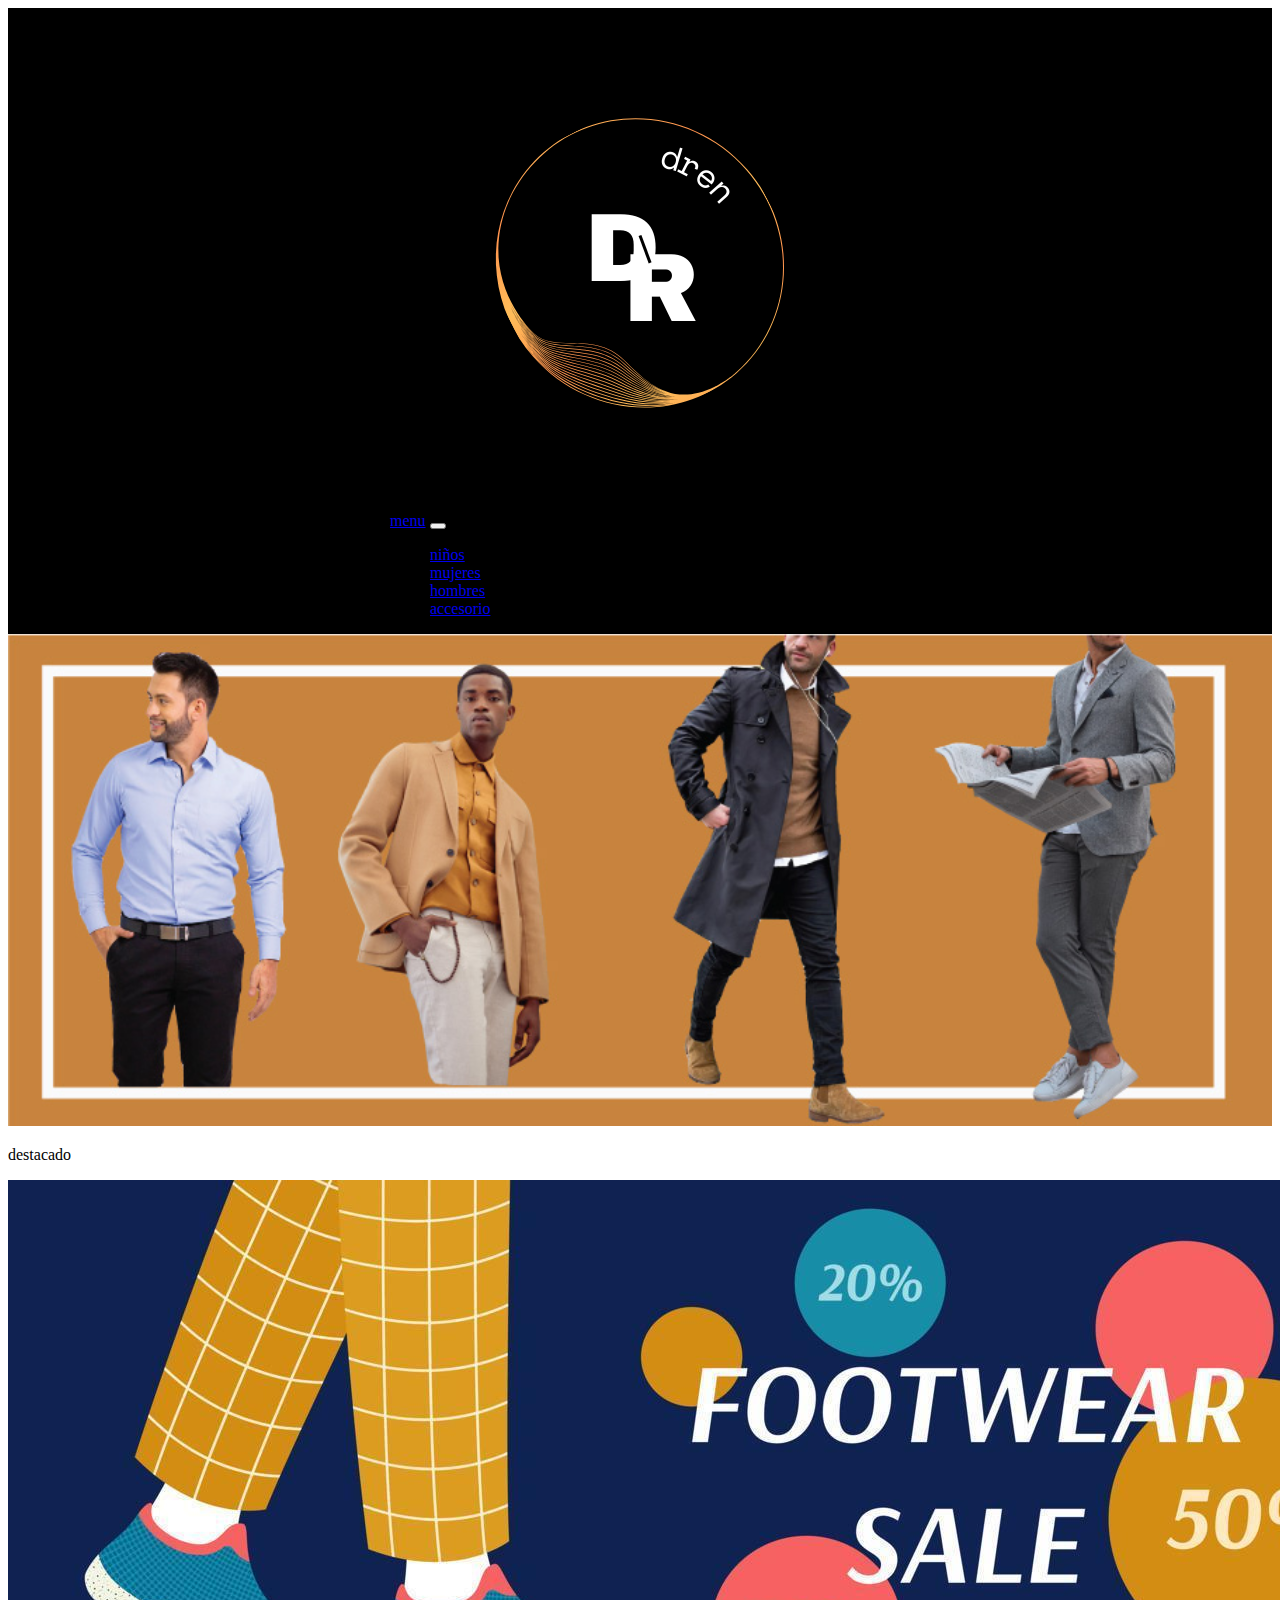
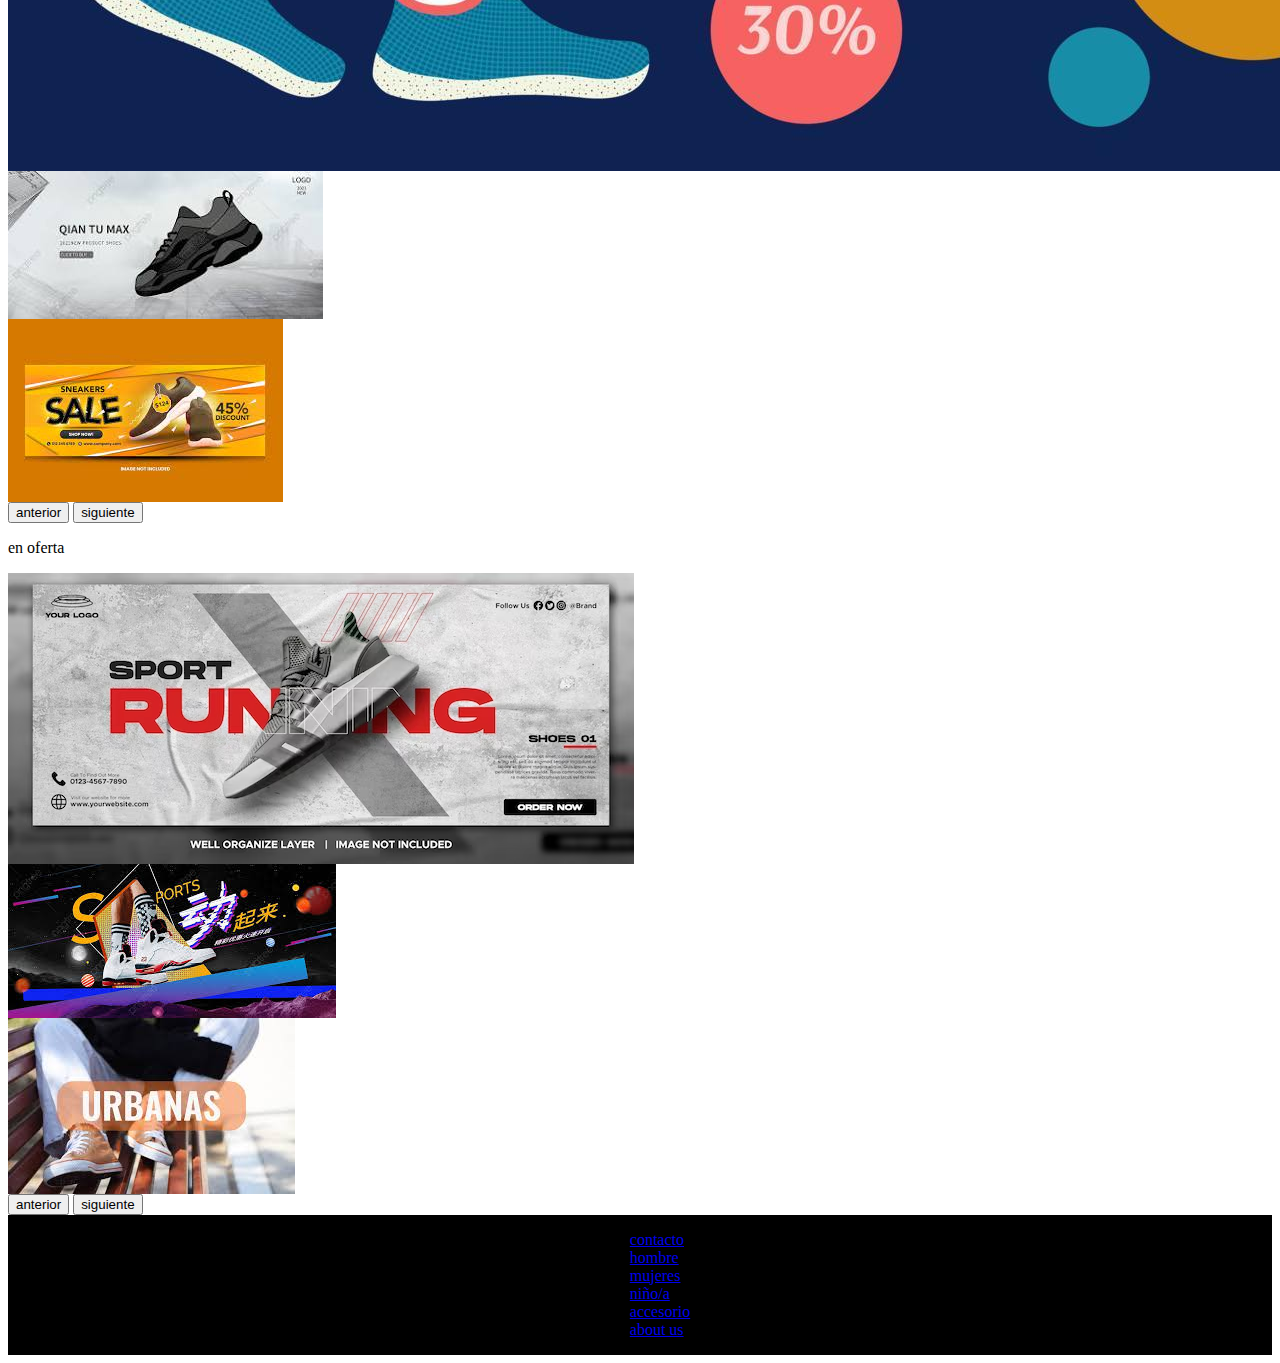
==== index.html @ bc5d7510 "hice cambios generales" ====
<!DOCTYPE html>
<html lang="en">

<head>
  <meta charset="UTF-8">
  <meta name="viewport" content="width=, initial-scale=1.0">
  <title>urbanglide</title>

  <link rel="stylesheet" href="./css/estilos.css">
  <link rel="stylesheet" href="https://unpkg.com/aos@next/dist/aos.css" />
  <link href="https://cdn.jsdelivr.net/npm/bootstrap@5.3.2/dist/css/bootstrap.min.css" rel="stylesheet"
    integrity="sha384-T3c6CoIi6uLrA9TneNEoa7RxnatzjcDSCmG1MXxSR1GAsXEV/Dwwykc2MPK8M2HN" crossorigin="anonymous">
  
<meta name="description" content="las mejores zapatillas calidad-precio! envios a cualquier parte del mundo">
<meta name="keywords" content="zapatillas, calzado, moda, deportivas, sneakers, tendencias, estilo, calzado urbano">


</head>

<body>

<!-- Inicio Header -->
  <header class="black1">
    <div class="header">
      <img src="img/urbanglide.png" alt="logo" class="logito">
      <nav class="navbar navbar-expand-lg navbar-light bg-light">
        <div class="container">
          <a class="navbar-brand" href="./index.html">menu</a>
          <button class="navbar-toggler" type="button" data-bs-toggle="collapse" data-bs-target="#navbarNav" aria-controls="navbarNav" aria-expanded="false" aria-label="Toggle navigation">
            <span class="navbar-toggler-icon"></span>
          </button>
          <div class="collapse navbar-collapse" id="navbarNav">
            <ul class="navbar-nav ml-auto">
              <li class="nav-item">
                <a class="nav-link" href="./pages/nino-a.html">niños</a>
              </li>
              <li class="nav-item">
                <a class="nav-link" href="./pages/mujeres.html">mujeres</a>
              </li>
              <li class="nav-item">
                <a class="nav-link" href="./pages/hombre.html">hombres</a>
              </li>
              <li class="nav-item">
                <a class="nav-link" href="./pages/accesorio.html">accesorio</a>
              </li>
            </ul>
          </div>
        </div>
      </nav>
  </header>
  <!-- Fin Header -->


  <main>
    <section class="row">
      <div data-aos="flip-left"><img src="img/BANNER-MUJERES-AUTENTICAS-SMARTCASUAL.jpg" class="imagenmujeres"></div>

      <p>destacado</p class="destacado">
        <div>
        <div id="carousel1" class="carousel slide" data-bs-ride="carousel">
          <div class="carousel-inner">
            <div class="carousel-item active">
              <img src="./img/bannerseis.jpg" class="d-block " alt="carrusel">
            </div>
            <div class="carousel-item">
              <img src="./img/banneruno.jpeg" class="d-block" alt="carrusel">
            </div>
            <div class="carousel-item">
              <img src="./img/bannerdos.jpeg" class="d-block" alt="carrusel">
            </div>
          </div>
          <button class="carousel-control-prev" type="button" data-bs-target="#carousel1" data-bs-slide="prev">
            <span class="carousel-control-prev-icon" aria-hidden="true"></span>
            <span class="visually-hidden">anterior</span>
          </button>
          <button class="carousel-control-next" type="button" data-bs-target="#carousel1" data-bs-slide="next">
            <span class="carousel-control-next-icon" aria-hidden="true"></span>
            <span class="visually-hidden">siguiente</span>
          </button>
        </div>
      </div>
    <p>en oferta</p class="oferta">
        <div>
          <div id="carousel2" class="carousel slide" data-bs-ride="carousel">
            <div class="carousel-inner">
              <div class="carousel-item active">
                <img src="./img/bannertres.avif" class="d-block" alt="carrusel">
              </div>
              <div class="carousel-item">
                <img src="./img/bannerrcuatro.jpeg" class="d-block" alt="carrusel">
              </div>
              <div class="carousel-item">
                <img src="./img/bannercinco.jpeg" class="d-block" alt="carrusel">
              </div>
            </div>
            <button class="carousel-control-prev" type="button" data-bs-target="#carousel2" data-bs-slide="prev">
              <span class="carousel-control-prev-icon" aria-hidden="true"></span>
              <span class="visually-hidden">anterior</span>
            </button>
            <button class="carousel-control-next" type="button" data-bs-target="#carousel2" data-bs-slide="next">
              <span class="carousel-control-next-icon" aria-hidden="true"></span>
              <span class="visually-hidden">siguiente</span>
            </button>
          </div>
        </div class="carrusel">
        <!-- Inicio footer -->
  <footer>
    <div class="footerseccion" >
      <ul id="edit">
        <li><a href="./pages/contacto.html">contacto</a></li class="lista">
        <li><a href="./pages/hombre.html">hombre</a></li class="lista">
        <li><a href="./pages/mujeres.html">mujeres</a></li class="lista">
        <li><a href="./pages/nino-a.html">niño/a</a></li class="lista">
        <li><a href="./pages/accesorio.html">accesorio</a></li class="lista">
        <li><a href="./pages/sobrenosotros.html">about us</a></li class="lista">
        
      </ul>
    </div>
  </footer>
  
    <!-- fin footer -->
  <script src="https://cdn.jsdelivr.net/npm/bootstrap@5.3.2/dist/js/bootstrap.bundle.min.js"
  integrity="sha384-C6RzsynM9kWDrMNeT87bh95OGNyZPhcTNXj1NW7RuBCsyN/o0jlpcV8Qyq46cDfL"
  crossorigin="anonymous"></script>
  <script src="https://unpkg.com/aos@next/dist/aos.js"></script>
  <script>
    AOS.init();
  </script>
</body>

</html>
---- css/estilos.css ----
@font-face {
  font-family: "ulises";
  src: url("../fonts/vinasans.ttf");
}
.servicio {
  width: 100%;
}

.d-block {
  display: flex;
  align-items: center;
  justify-content: center;
}

.carousel-item {
  width: 100%;
}

.grilla {
  height: 100vh;
  display: grid;
  grid-template-columns: 1fr 1fr 1fr 1fr;
  grid-template-rows: 1fr 1fr;
  grid-template-areas: "donde donde  face  whats" "donde donde   instagram twitter";
}
.grilla .donde {
  background-color: aliceblue;
  grid-area: donde;
  background-image: url(../img/infooo.webp);
  background-repeat: no-repeat;
  background-size: cover;
  background-position: center;
}
.grilla .face {
  background-color: aliceblue;
  grid-area: face;
  background-image: url(../img/225129.png);
  background-repeat: no-repeat;
  background-size: cover;
  background-position: center;
}
.grilla .whats {
  background-color: aliceblue;
  grid-area: whats;
  background-image: url(../img/black-and-white-whatsapp-logo-vector.jpg);
  background-repeat: no-repeat;
  background-size: cover;
  background-position: center;
}
.grilla .instagram {
  background-color: aliceblue;
  grid-area: instagram;
  background-image: url(../img/instagram_logo_icon_206739.png);
  background-repeat: no-repeat;
  background-size: cover;
  background-position: center;
}
.grilla .twitter {
  background-color: aliceblue;
  grid-area: twitter;
  background-image: url(../img/twitter_logo_icon_206654.png);
  background-repeat: no-repeat;
  background-size: cover;
  background-position: center;
}
.grilla .hijo {
  padding: 2rem;
  display: flex;
  justify-content: center;
  align-items: center;
  color: white;
}

/* Inicio estilos Header */
.black1 {
  background-color: black;
  list-style-type: none;
  display: flex;
  align-items: center;
  justify-content: center;
}
.black1 .lista {
  display: flex;
  align-items: center;
  justify-content: center;
  justify-content: space-evenly;
}
.black1 .link1 {
  display: flex;
  font-family: "ulises";
  background-color: black;
  color: white;
  text-decoration: none;
  padding-bottom: 4px;
}

/* Fin estilos Header */
.imagenmujeres {
  width: 100%;
  height: auto;
}
.imagenmujeres .destacado {
  background-color: black;
}

.oferta {
  background-color: black;
}

.row .col {
  border: solid;
  padding: 10px;
  justify-content: space-between;
}
.row .mercancia {
  width: 125px;
  border: 5px;
  padding: 10px;
}
.row .logito {
  width: 100px;
  display: inline-block;
  justify-content: center;
  align-items: center;
}

@media (max-width: 940px) and (min-width: 400px) {
  .black1 {
    width: 100%;
  }
  .footerseccion {
    width: 100%;
  }
}
.footerseccion {
  background-color: black;
  display: flex;
  align-items: center;
  justify-content: center;
}
.footerseccion .footerseccion ul {
  padding-left: 0;
  margin-bottom: 0;
  display: flex;
  flex-direction: column;
  align-items: center;
  justify-content: center;
}
.footerseccion .footerseccion ul li a {
  font-family: "ulises";
  list-style-type: none;
}
.footerseccion #edit {
  align-items: center;
  justify-content: center;
}
.footerseccion .lista {
  list-style-type: none;
}/*# sourceMappingURL=estilos.css.map */
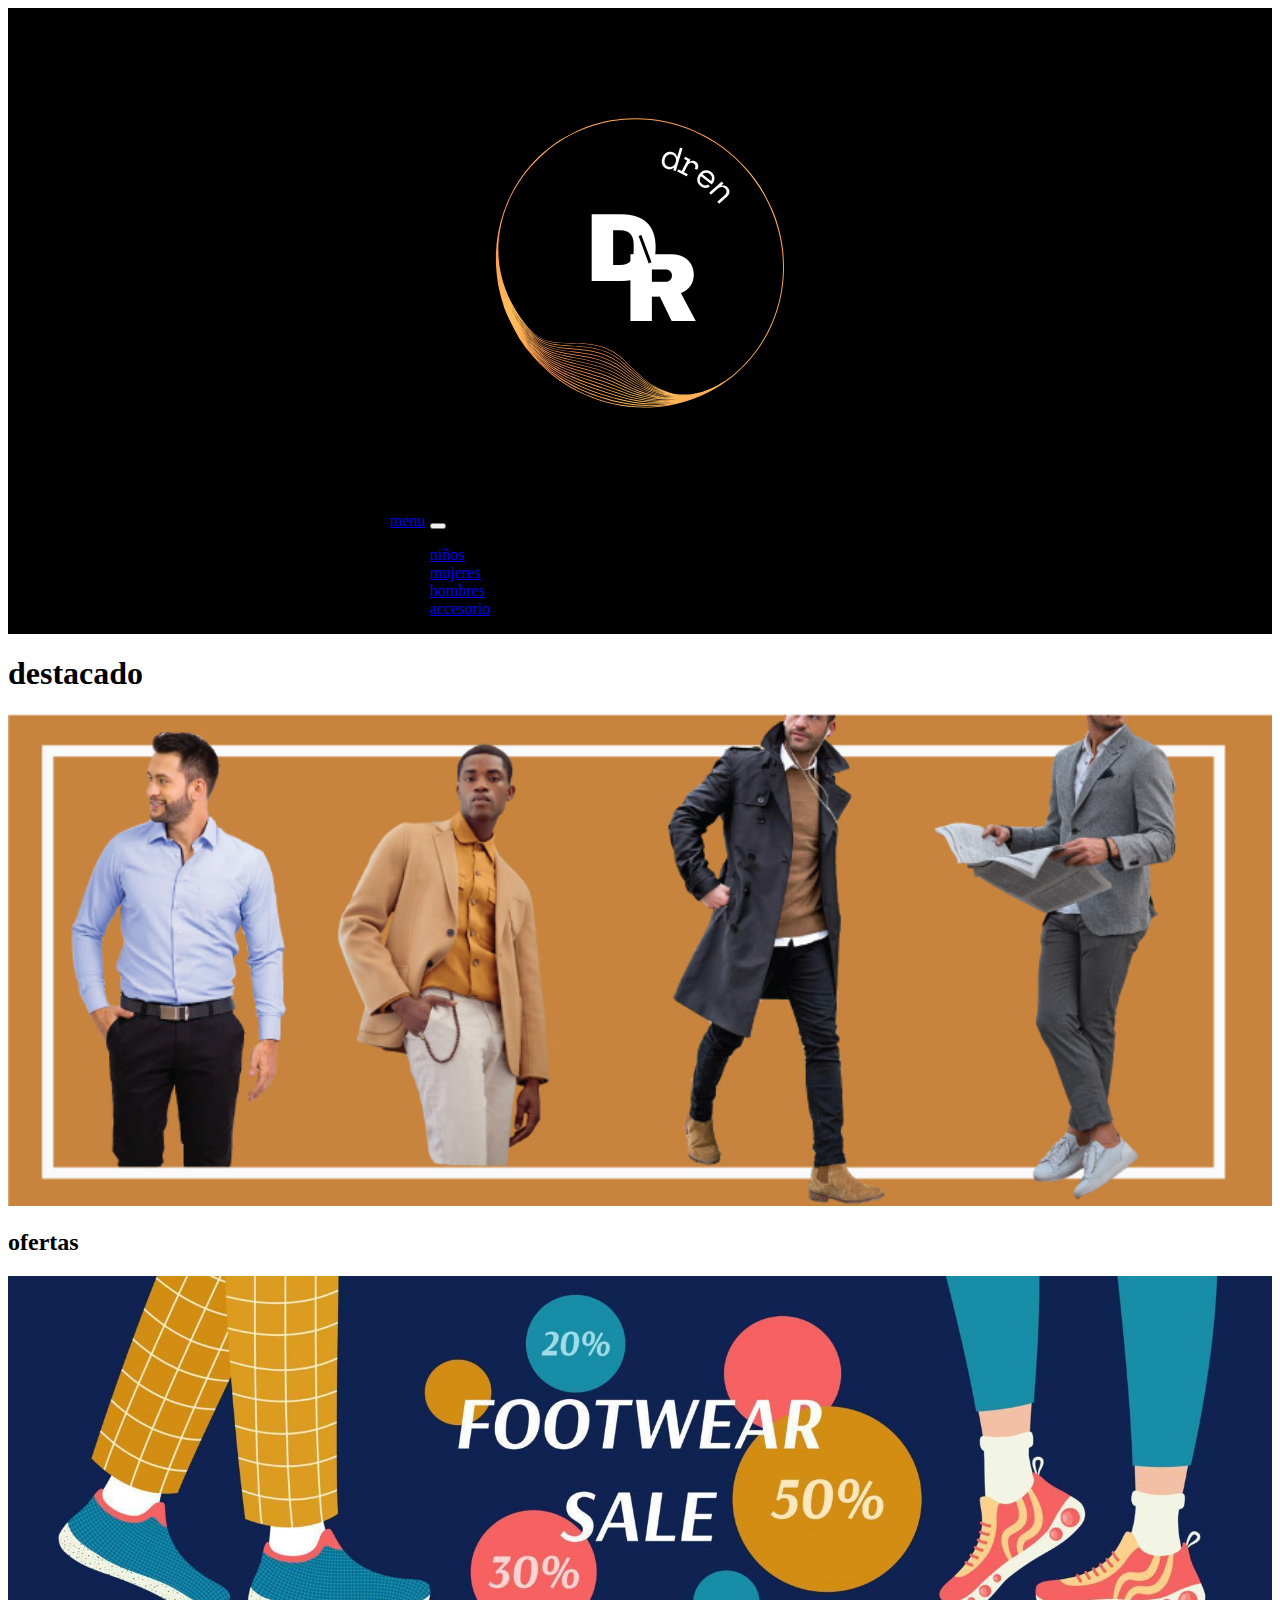
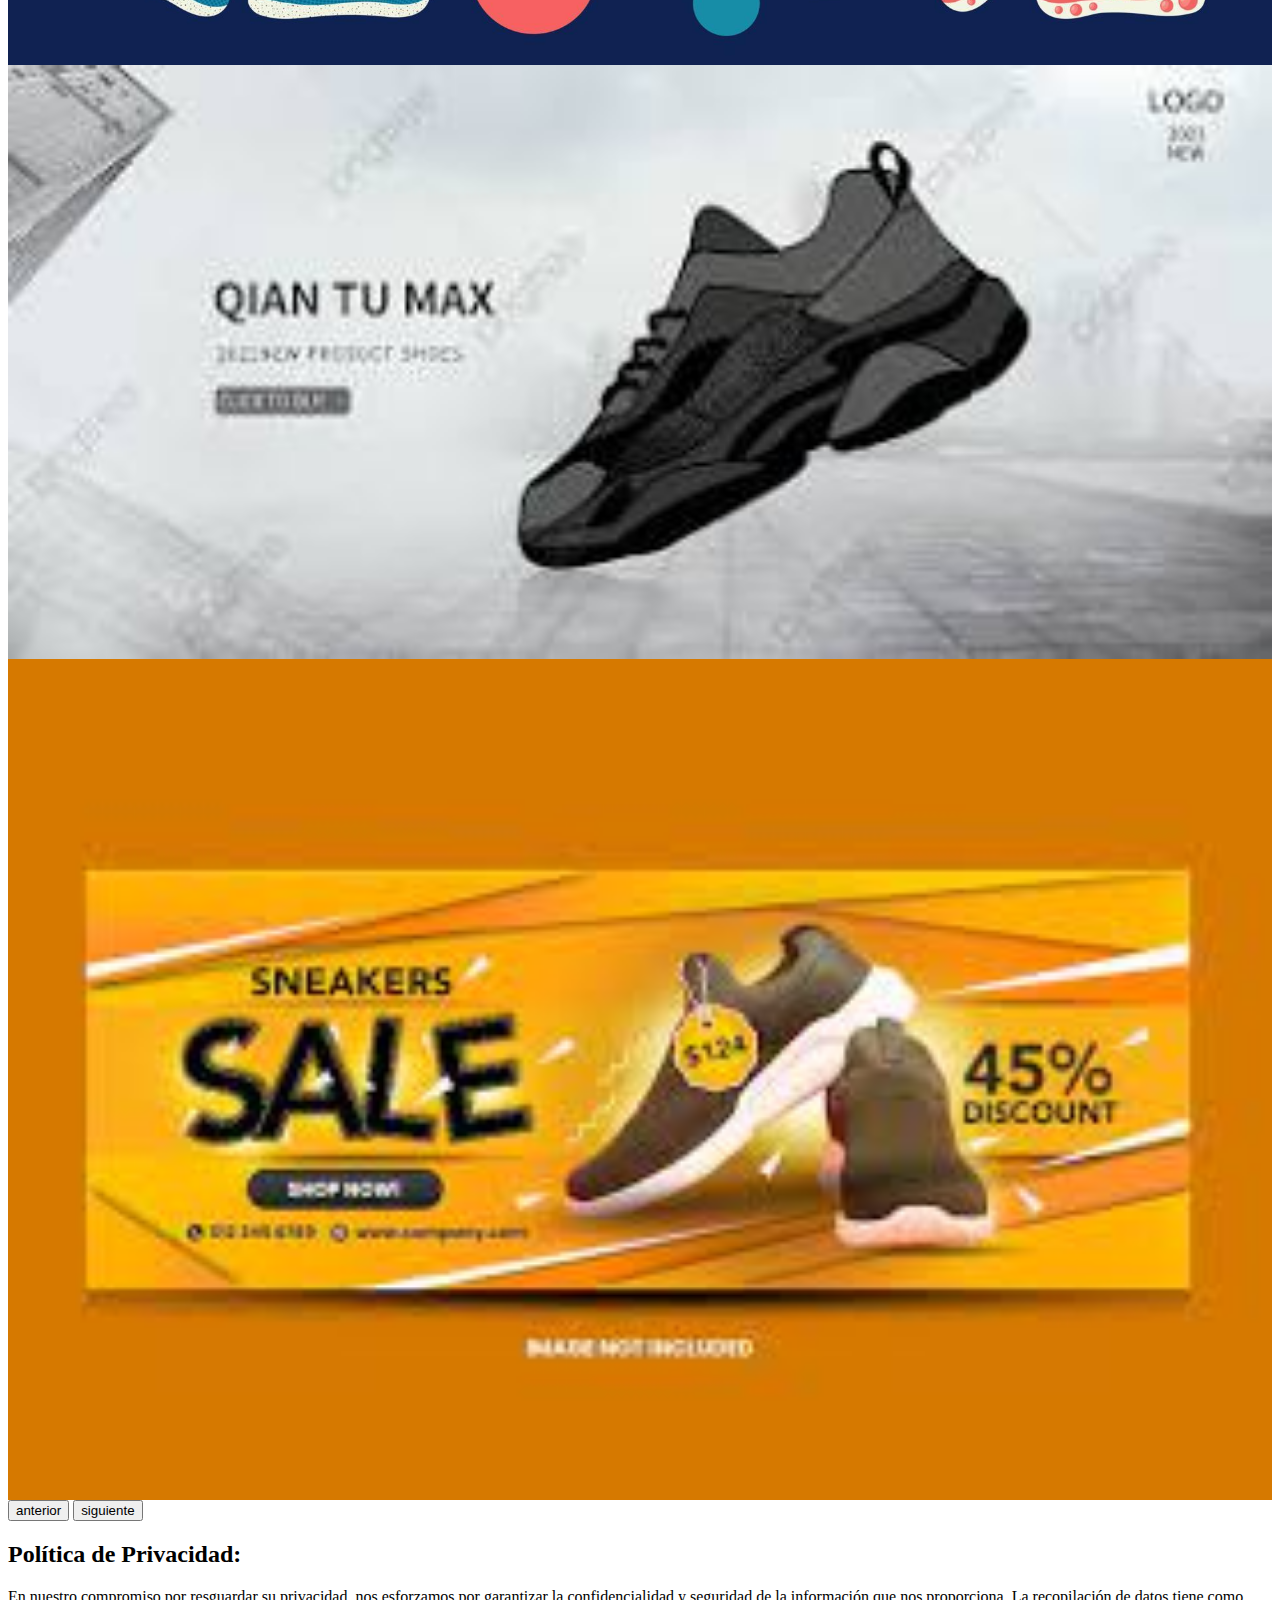
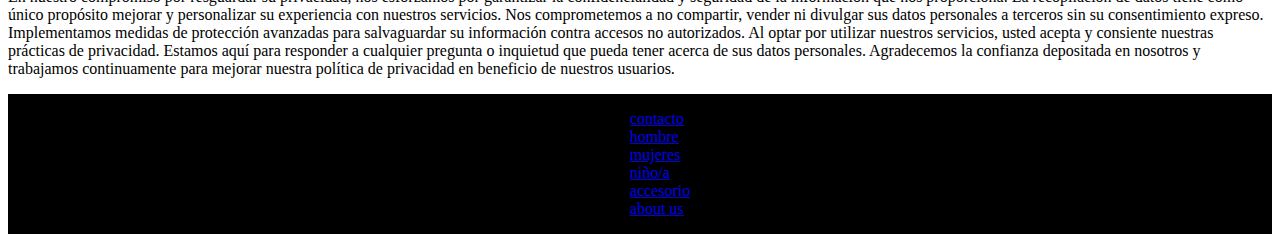
==== commit 573bad16: "arreglo errores" ====
--- a/index.html
+++ b/index.html
@@ -52,21 +52,23 @@
 
 
   <main>
+    <h1>destacado</h1 class="destacado">
     <section class="row">
       <div data-aos="flip-left"><img src="img/BANNER-MUJERES-AUTENTICAS-SMARTCASUAL.jpg" class="imagenmujeres"></div>
 
-      <p>destacado</p class="destacado">
+
         <div>
+          <h2>ofertas</h2>
         <div id="carousel1" class="carousel slide" data-bs-ride="carousel">
           <div class="carousel-inner">
             <div class="carousel-item active">
-              <img src="./img/bannerseis.jpg" class="d-block " alt="carrusel">
+              <img src="./img/bannerseis.jpg" class="d-block " alt="banner">
             </div>
             <div class="carousel-item">
-              <img src="./img/banneruno.jpeg" class="d-block" alt="carrusel">
+              <img src="./img/banneruno.jpeg" class="d-block" alt="banner ofertas">
             </div>
             <div class="carousel-item">
-              <img src="./img/bannerdos.jpeg" class="d-block" alt="carrusel">
+              <img src="./img/bannerdos.jpeg" class="d-block" alt="banner">
             </div>
           </div>
           <button class="carousel-control-prev" type="button" data-bs-target="#carousel1" data-bs-slide="prev">
@@ -77,32 +79,18 @@
             <span class="carousel-control-next-icon" aria-hidden="true"></span>
             <span class="visually-hidden">siguiente</span>
           </button>
+          
+    <h2>Política de Privacidad:</h2>
+
+    <p>En nuestro compromiso por resguardar su privacidad, nos esforzamos por garantizar la confidencialidad y seguridad de
+    la información que nos proporciona. La recopilación de datos tiene como único propósito mejorar y personalizar su
+    experiencia con nuestros servicios. Nos comprometemos a no compartir, vender ni divulgar sus datos personales a
+    terceros sin su consentimiento expreso. Implementamos medidas de protección avanzadas para salvaguardar su
+    información contra accesos no autorizados. Al optar por utilizar nuestros servicios, usted acepta y consiente
+    nuestras prácticas de privacidad. Estamos aquí para responder a cualquier pregunta o inquietud que pueda tener
+    acerca de sus datos personales. Agradecemos la confianza depositada en nosotros y trabajamos continuamente para
+    mejorar nuestra política de privacidad en beneficio de nuestros usuarios.</p>
         </div>
-      </div>
-    <p>en oferta</p class="oferta">
-        <div>
-          <div id="carousel2" class="carousel slide" data-bs-ride="carousel">
-            <div class="carousel-inner">
-              <div class="carousel-item active">
-                <img src="./img/bannertres.avif" class="d-block" alt="carrusel">
-              </div>
-              <div class="carousel-item">
-                <img src="./img/bannerrcuatro.jpeg" class="d-block" alt="carrusel">
-              </div>
-              <div class="carousel-item">
-                <img src="./img/bannercinco.jpeg" class="d-block" alt="carrusel">
-              </div>
-            </div>
-            <button class="carousel-control-prev" type="button" data-bs-target="#carousel2" data-bs-slide="prev">
-              <span class="carousel-control-prev-icon" aria-hidden="true"></span>
-              <span class="visually-hidden">anterior</span>
-            </button>
-            <button class="carousel-control-next" type="button" data-bs-target="#carousel2" data-bs-slide="next">
-              <span class="carousel-control-next-icon" aria-hidden="true"></span>
-              <span class="visually-hidden">siguiente</span>
-            </button>
-          </div>
-        </div class="carrusel">
         <!-- Inicio footer -->
   <footer>
     <div class="footerseccion" >
--- a/css/estilos.css
+++ b/css/estilos.css
@@ -8,11 +8,10 @@
 
 .d-block {
   display: flex;
-  align-items: center;
-  justify-content: center;
+  width: 100%;
 }
 
-.carousel-item {
+.row {
   width: 100%;
 }
 
@@ -149,6 +148,9 @@
 .footerseccion .footerseccion ul li a {
   font-family: "ulises";
   list-style-type: none;
+  position: absolute;
+  bottom: 0;
+  width: 100%;
 }
 .footerseccion #edit {
   align-items: center;
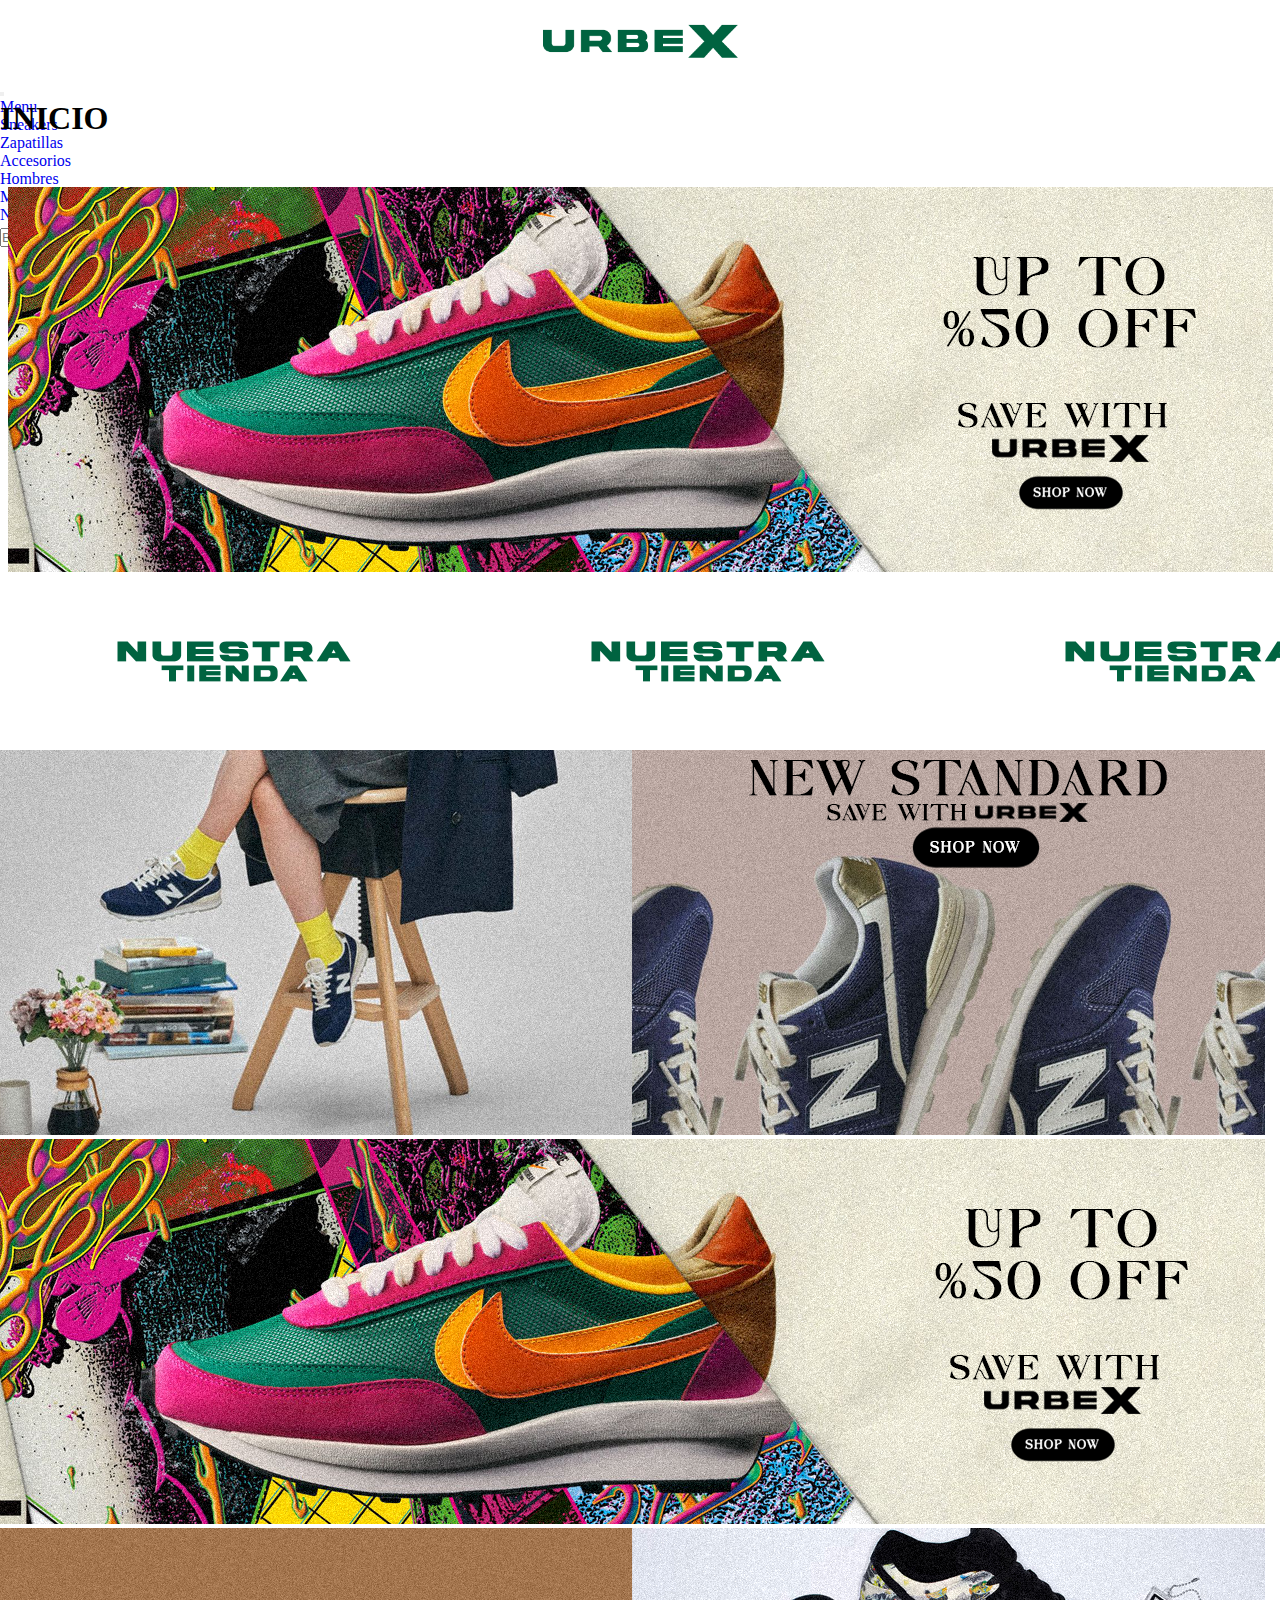
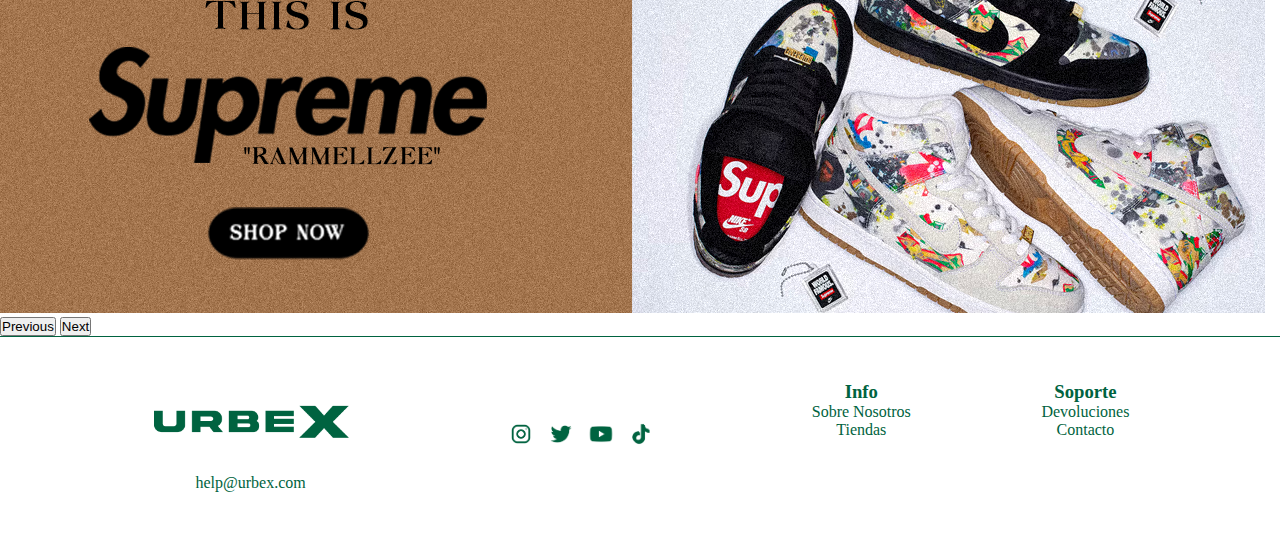
==== commit c1f0abac: "cambiamos mucho el index le pusimos mas contenido y cambiamos el estilo y el nombre" ====
--- a/index.html
+++ b/index.html
@@ -1,119 +1,227 @@
 <!DOCTYPE html>
 <html lang="en">
-
-<head>
-  <meta charset="UTF-8">
-  <meta name="viewport" content="width=, initial-scale=1.0">
-  <title>urbanglide</title>
-
-  <link rel="stylesheet" href="./css/estilos.css">
-  <link rel="stylesheet" href="https://unpkg.com/aos@next/dist/aos.css" />
-  <link href="https://cdn.jsdelivr.net/npm/bootstrap@5.3.2/dist/css/bootstrap.min.css" rel="stylesheet"
-    integrity="sha384-T3c6CoIi6uLrA9TneNEoa7RxnatzjcDSCmG1MXxSR1GAsXEV/Dwwykc2MPK8M2HN" crossorigin="anonymous">
-  
-<meta name="description" content="las mejores zapatillas calidad-precio! envios a cualquier parte del mundo">
-<meta name="keywords" content="zapatillas, calzado, moda, deportivas, sneakers, tendencias, estilo, calzado urbano">
-
-
-</head>
-
-<body>
-
-<!-- Inicio Header -->
-  <header class="black1">
-    <div class="header">
-      <img src="img/urbanglide.png" alt="logo" class="logito">
-      <nav class="navbar navbar-expand-lg navbar-light bg-light">
-        <div class="container">
-          <a class="navbar-brand" href="./index.html">menu</a>
-          <button class="navbar-toggler" type="button" data-bs-toggle="collapse" data-bs-target="#navbarNav" aria-controls="navbarNav" aria-expanded="false" aria-label="Toggle navigation">
+  <head>
+    <meta charset="UTF-8">
+    <meta name="viewport" content="width=, initial-scale=1.0">
+    <link rel="stylesheet" href="./css/estilos.css">
+    <link rel="stylesheet" href="https://unpkg.com/aos@next/dist/aos.css" />
+    <link href="https://cdn.jsdelivr.net/npm/bootstrap@5.3.2/dist/css/bootstrap.min.css" rel="stylesheet"
+      integrity="sha384-T3c6CoIi6uLrA9TneNEoa7RxnatzjcDSCmG1MXxSR1GAsXEV/Dwwykc2MPK8M2HN" crossorigin="anonymous">
+    <meta name="description" content="Las mejores zapatillas calidad-precio! Envios a cualquier parte del mundo">
+    <title>UrbeX: Sneakers, Streetwear</title>
+    <link rel="icon" type="img/x'icon" href="/img/favicon_urbex.png">
+    <meta name="keywords" content="zapatillas, calzado, moda, deportivas, sneakers, tendencias, estilo, calzado urbano">
+  </head>
+  
+  <body>
+  
+    <!-- ----HEADER---- -->
+    <header>
+  
+      <div class="header__logo">
+        <img src="img/urbeX_logo.png" alt="UrbeX Logo">
+      </div>
+  
+      <nav class="navbar navbar-expand-md shadow-sm p-3 mb-5 bg-body-tertiary">
+        <div class="container justify-content-center">
+          <a class="navbar-brand" href="#">
+          </a>
+          <button class="btn-burguer navbar-toggler" type="button" data-bs-toggle="collapse"
+            data-bs-target="#navbarSupportedContent" aria-controls="navbarSupportedContent" aria-expanded="false"
+            aria-label="Toggle navigation">
             <span class="navbar-toggler-icon"></span>
           </button>
-          <div class="collapse navbar-collapse" id="navbarNav">
-            <ul class="navbar-nav ml-auto">
-              <li class="nav-item">
-                <a class="nav-link" href="./pages/nino-a.html">niños</a>
-              </li>
-              <li class="nav-item">
-                <a class="nav-link" href="./pages/mujeres.html">mujeres</a>
-              </li>
-              <li class="nav-item">
-                <a class="nav-link" href="./pages/hombre.html">hombres</a>
-              </li>
-              <li class="nav-item">
-                <a class="nav-link" href="./pages/accesorio.html">accesorio</a>
+          <div class="collapse navbar-collapse" id="navbarSupportedContent">
+            <ul class="navbar-nav me-auto mb-2 mb-lg-0">
+              <li class="nav-item">
+                <a class="nav-link active" aria-current="page" href="./index.html">Menu</a>
+              </li>
+              <li class="nav-item">
+                <a class="nav-link" href="./pages/nino-a.html">Sneakers</a>
+              </li>
+              <li class="nav-item">
+                <a class="nav-link" href="./pages/nino-a.html">Zapatillas</a>
+              </li>
+              <li class="nav-item">
+                <a class="nav-link" href="./pages/accesorio.html">Accesorios</a>
+              </li>
+              <li class="nav-item">
+                <a class="nav-link" href="./pages/hombre.html">Hombres</a>
+              </li>
+              <li class="nav-item">
+                <a class="nav-link" href="./pages/mujeres.html">Mujeres</a>
+              </li>
+              <li class="nav-item">
+                <a class="nav-link" href="./pages/nino-a.html">Niños</a>
               </li>
             </ul>
+            <form class="d-flex" role="search">
+              <input class="form-control me-2" type="search" placeholder="Busqueda" aria-label="Search">
+              <button class="btn btn-outline-success btn-verde" type="submit">Buscar</button>
+              <a href=""><button class="btn btn-outline-success btn-verde" type="button"><svg
+                    xmlns="http://www.w3.org/2000/svg" width="16" height="16" fill="currentColor" class="bi bi-cart2"
+                    viewBox="0 0 16 16">
+                    <path
+                      d="M0 2.5A.5.5 0 0 1 .5 2H2a.5.5 0 0 1 .485.379L2.89 4H14.5a.5.5 0 0 1 .485.621l-1.5 6A.5.5 0 0 1 13 11H4a.5.5 0 0 1-.485-.379L1.61 3H.5a.5.5 0 0 1-.5-.5zM3.14 5l1.25 5h8.22l1.25-5H3.14zM5 13a1 1 0 1 0 0 2 1 1 0 0 0 0-2zm-2 1a2 2 0 1 1 4 0 2 2 0 0 1-4 0zm9-1a1 1 0 1 0 0 2 1 1 0 0 0 0-2zm-2 1a2 2 0 1 1 4 0 2 2 0 0 1-4 0z" />
+                  </svg></button></a>
+            </form>
           </div>
         </div>
       </nav>
-  </header>
-  <!-- Fin Header -->
-
-
-  <main>
-    <h1>destacado</h1 class="destacado">
-    <section class="row">
-      <div data-aos="flip-left"><img src="img/BANNER-MUJERES-AUTENTICAS-SMARTCASUAL.jpg" class="imagenmujeres"></div>
-
-
-        <div>
-          <h2>ofertas</h2>
-        <div id="carousel1" class="carousel slide" data-bs-ride="carousel">
-          <div class="carousel-inner">
+  
+  
+  
+  
+  
+  
+  
+    </header>
+    <!-- Fin Header -->
+  
+  
+    <main>
+  
+      <h1>INICIO</h1>
+  
+  
+      <div class="banner_nb_promocional">
+        <a href="./pages/nino-a.html"><img src="img/banner-second.png" alt="Banner Promocional de New Balance"></a>
+      </div>
+  
+      <!-- animacion carrusel infinito nuestra tienda -->
+      <div id="seccion__stores" class="ourst__logos">
+        <div class="ourst__slide">
+          <img src="./img/our_stores.png" alt="Nuestra Tienda Imagen">
+          <img src="./img/our_stores.png" alt="Nuestra Tienda Imagen">
+          <img src="./img/our_stores.png" alt="Nuestra Tienda Imagen">
+          <img src="./img/our_stores.png" alt="Nuestra Tienda Imagen">
+          <img src="./img/our_stores.png" alt="Nuestra Tienda Imagen">
+          <img src="./img/our_stores.png" alt="Nuestra Tienda Imagen">
+          <img src="./img/our_stores.png" alt="Nuestra Tienda Imagen">
+          <img src="./img/our_stores.png" alt="Nuestra Tienda Imagen">
+        </div>
+        <div class="ourst__slide">
+          <img src="./img/our_stores.png" alt="Nuestra Tienda Imagen">
+          <img src="./img/our_stores.png" alt="Nuestra Tienda Imagen">
+          <img src="./img/our_stores.png" alt="Nuestra Tienda Imagen">
+          <img src="./img/our_stores.png" alt="Nuestra Tienda Imagen">
+          <img src="./img/our_stores.png" alt="Nuestra Tienda Imagen">
+          <img src="./img/our_stores.png" alt="Nuestra Tienda Imagen">
+          <img src="./img/our_stores.png" alt="Nuestra Tienda Imagen">
+          <img src="./img/our_stores.png" alt="Nuestra Tienda Imagen">
+        </div>
+      </div>
+  
+  
+  
+      <!-- CARRUSEL -->
+  
+      <div id="carouselExampleAutoplaying" class="carousel slide" data-bs-ride="carousel">
+        <div class="carousel-inner">
             <div class="carousel-item active">
-              <img src="./img/bannerseis.jpg" class="d-block " alt="banner">
+                <img src="img/banner-first.png" class="d-block w-100"
+                    alt="Banner Promocional sobre New Balance">
             </div>
             <div class="carousel-item">
-              <img src="./img/banneruno.jpeg" class="d-block" alt="banner ofertas">
+                <img src="img/banner-second.png" class="d-block w-100"
+                    alt="Banner Promocional sobre Nike">
             </div>
             <div class="carousel-item">
-              <img src="./img/bannerdos.jpeg" class="d-block" alt="banner">
-            </div>
-          </div>
-          <button class="carousel-control-prev" type="button" data-bs-target="#carousel1" data-bs-slide="prev">
+              <img src="img/banner-third.png" class="d-block w-100"
+                  alt="Banner Promocional sobre Supreme con NikeSB">
+          </div>
+        </div>
+        <button class="carousel-control-prev" type="button" data-bs-target="#carouselExampleAutoplaying"
+            data-bs-slide="prev">
             <span class="carousel-control-prev-icon" aria-hidden="true"></span>
-            <span class="visually-hidden">anterior</span>
-          </button>
-          <button class="carousel-control-next" type="button" data-bs-target="#carousel1" data-bs-slide="next">
+            <span class="visually-hidden">Previous</span>
+        </button>
+        <button class="carousel-control-next" type="button" data-bs-target="#carouselExampleAutoplaying"
+            data-bs-slide="next">
             <span class="carousel-control-next-icon" aria-hidden="true"></span>
-            <span class="visually-hidden">siguiente</span>
-          </button>
-          
-    <h2>Política de Privacidad:</h2>
-
-    <p>En nuestro compromiso por resguardar su privacidad, nos esforzamos por garantizar la confidencialidad y seguridad de
-    la información que nos proporciona. La recopilación de datos tiene como único propósito mejorar y personalizar su
-    experiencia con nuestros servicios. Nos comprometemos a no compartir, vender ni divulgar sus datos personales a
-    terceros sin su consentimiento expreso. Implementamos medidas de protección avanzadas para salvaguardar su
-    información contra accesos no autorizados. Al optar por utilizar nuestros servicios, usted acepta y consiente
-    nuestras prácticas de privacidad. Estamos aquí para responder a cualquier pregunta o inquietud que pueda tener
-    acerca de sus datos personales. Agradecemos la confianza depositada en nosotros y trabajamos continuamente para
-    mejorar nuestra política de privacidad en beneficio de nuestros usuarios.</p>
-        </div>
-        <!-- Inicio footer -->
-  <footer>
-    <div class="footerseccion" >
-      <ul id="edit">
-        <li><a href="./pages/contacto.html">contacto</a></li class="lista">
-        <li><a href="./pages/hombre.html">hombre</a></li class="lista">
-        <li><a href="./pages/mujeres.html">mujeres</a></li class="lista">
-        <li><a href="./pages/nino-a.html">niño/a</a></li class="lista">
-        <li><a href="./pages/accesorio.html">accesorio</a></li class="lista">
-        <li><a href="./pages/sobrenosotros.html">about us</a></li class="lista">
-        
-      </ul>
+            <span class="visually-hidden">Next</span>
+        </button>
     </div>
-  </footer>
-  
-    <!-- fin footer -->
-  <script src="https://cdn.jsdelivr.net/npm/bootstrap@5.3.2/dist/js/bootstrap.bundle.min.js"
-  integrity="sha384-C6RzsynM9kWDrMNeT87bh95OGNyZPhcTNXj1NW7RuBCsyN/o0jlpcV8Qyq46cDfL"
-  crossorigin="anonymous"></script>
-  <script src="https://unpkg.com/aos@next/dist/aos.js"></script>
-  <script>
-    AOS.init();
-  </script>
-</body>
-
-</html>+  
+      <!-- Inicio footer -->
+  
+      <!-- ----FOOTER---- -->
+  
+      <footer>
+  
+        <section>
+          <div class="alterno__footer">
+            <a href="./index.html">
+              <img src="img/urbeX_logo.png" alt="UrbeX Logo">
+            </a>
+          </div>
+  
+          <div class="correo__footer">
+            <a href="https://mail.google.com/mail/u/0/#inbox?compose=new" target="_blank">
+              <p>help@urbex.com</p>
+            </a>
+          </div>
+        </section>
+  
+        <div class="social__logos">
+  
+          <a href="https://www.instagram.com" target="_blank"><img src="./img/instagram_green.png" width="40px"
+              height="40px" alt="Instagram App"></a>
+          <a href="https://twitter.com" target="_blank"><img src="./img/twitter_green.png" width="40px" height="40px"
+              alt="Twitter App"></a>
+          <a href="https://www.youtube.com" target="_blank"><img src="./img/youtube_green.png" width="40px"
+              height="40px" alt="Youtube App"></a>
+          <a href="https://www.tiktok.com" target="_blank"><img src="./img/tiktok_green.png" width="40px"
+              height="40px" alt="Tiktok App"></a>
+        </div>
+  
+        <section class="about__us">
+          <div>
+            <h3>Info</h3>
+          </div>
+  
+          <div>
+            <ul>
+              <a href="./pages/aboutus.html">
+                <li>Sobre Nosotros</li>
+              </a>
+              <a href="#seccion__stores">
+                <li>Tiendas</li>
+              </a>
+            </ul>
+          </div>
+        </section>
+  
+  
+  
+        <section class="support__section">
+  
+          <div>
+            <h3>Soporte</h3>
+          </div>
+  
+          <div>
+            <ul>
+              <a href="./pages/devoluciones.html">
+                <li>Devoluciones</li>
+              </a>
+              <a href="./pages/contacto.html">
+                <li>Contacto</li>
+              </a>
+            </ul>
+          </div>
+  
+        </section>
+  
+      </footer>
+  
+      <script src="https://cdn.jsdelivr.net/npm/bootstrap@5.3.2/dist/js/bootstrap.bundle.min.js"
+        integrity="sha384-C6RzsynM9kWDrMNeT87bh95OGNyZPhcTNXj1NW7RuBCsyN/o0jlpcV8Qyq46cDfL"
+        crossorigin="anonymous"></script>
+      <script src="https://unpkg.com/aos@next/dist/aos.js"></script>
+      <script>
+        AOS.init();
+      </script>
+  </body>
+  
+  </html>--- a/css/estilos.css
+++ b/css/estilos.css
@@ -2,17 +2,20 @@
   font-family: "ulises";
   src: url("../fonts/vinasans.ttf");
 }
-.servicio {
-  width: 100%;
-}
-
-.d-block {
-  display: flex;
-  width: 100%;
-}
-
-.row {
-  width: 100%;
+/* -----RESETEO----- */
+* {
+  margin: 0;
+  padding: 0;
+  box-sizing: border-box;
+}
+
+a {
+  text-decoration: none;
+}
+
+ul,
+ol {
+  list-style: none;
 }
 
 .grilla {
@@ -70,6 +73,62 @@
   color: white;
 }
 
+.row {
+  display: grid;
+  grid-template-columns: 1fr 1fr;
+  grid-template-rows: 1fr 1fr 1fr 1fr;
+  grid-template-areas: "# calzado calzado #" "# calzado calzado #";
+}
+.row .col {
+  grid-area: calzado;
+  display: flex;
+  justify-content: center;
+  align-items: center;
+  background-color: green;
+}
+
+/* Inicio estilos Header */
+@media (min-width: 320px) {
+  header {
+    background-color: white;
+    height: 100px;
+  }
+  header .header__logo {
+    display: flex;
+    justify-content: center;
+  }
+  .header__logo img {
+    width: 200px;
+    height: auto;
+    margin-top: 20px;
+    margin-bottom: 20px;
+  }
+}
+@media (min-width: 1200px) {
+  header {
+    background-color: white;
+  }
+  header img {
+    width: 200px;
+  }
+}
+.btn-verde {
+  color: #006340;
+  border-color: #006340;
+  margin-left: 10px;
+  margin-right: 10px;
+}
+.btn-verde:hover {
+  background-color: #006340;
+  color: white;
+  border-color: #006340;
+}
+
+.btn-burguer {
+  color: rgba(255, 255, 255, 0);
+  border-color: rgba(255, 255, 255, 0);
+}
+
 /* Inicio estilos Header */
 .black1 {
   background-color: black;
@@ -94,6 +153,41 @@
 }
 
 /* Fin estilos Header */
+.banner_nb_promocional {
+  display: flex;
+  justify-content: center;
+  margin: 50px;
+}
+
+/* ---------- SECCION Nuestra Tienda Animacion --------*/
+@keyframes slide {
+  from {
+    transform: translateX(0);
+  }
+  to {
+    transform: translateX(-100%);
+  }
+}
+.ourst__logos {
+  display: flex;
+  overflow: hidden;
+  padding: 10px 0;
+  margin-top: 50px;
+  margin-bottom: 50px;
+  background-color: white;
+  white-space: nowrap;
+}
+
+.ourst__slide {
+  display: inline-block;
+  animation: 25s slide infinite linear;
+}
+
+.ourst__slide img {
+  height: 50px;
+  margin: 0 10px;
+}
+
 .imagenmujeres {
   width: 100%;
   height: auto;
@@ -106,17 +200,10 @@
   background-color: black;
 }
 
-.row .col {
-  border: solid;
-  padding: 10px;
-  justify-content: space-between;
-}
 .row .mercancia {
-  width: 125px;
-  border: 5px;
-  padding: 10px;
-}
-.row .logito {
+  border: 1px;
+}
+.row .header_logo {
   width: 100px;
   display: inline-block;
   justify-content: center;
@@ -131,31 +218,93 @@
     width: 100%;
   }
 }
-.footerseccion {
-  background-color: black;
-  display: flex;
-  align-items: center;
-  justify-content: center;
-}
-.footerseccion .footerseccion ul {
-  padding-left: 0;
-  margin-bottom: 0;
-  display: flex;
-  flex-direction: column;
-  align-items: center;
-  justify-content: center;
-}
-.footerseccion .footerseccion ul li a {
-  font-family: "ulises";
-  list-style-type: none;
-  position: absolute;
-  bottom: 0;
-  width: 100%;
-}
-.footerseccion #edit {
-  align-items: center;
-  justify-content: center;
-}
-.footerseccion .lista {
-  list-style-type: none;
+/* -----------FOOTER---------- */
+@media (min-width: 320px) {
+  footer {
+    background-color: white;
+    width: 100%;
+    height: 100%;
+    color: #006340;
+    padding: 20px;
+    border-top: solid 1px #006340;
+  }
+  footer li {
+    color: #006340;
+  }
+  footer .alterno__footer {
+    display: flex;
+    justify-content: center;
+  }
+  .alterno__footer img {
+    width: 200px;
+    height: auto;
+    margin-top: 20px;
+    margin-bottom: 20px;
+  }
+  footer .correo__footer {
+    display: flex;
+    justify-content: center;
+  }
+  .correo__footer p {
+    text-decoration: none;
+    color: #006340;
+    margin-top: 10px;
+  }
+  footer .social__logos {
+    display: flex;
+    justify-content: center;
+    padding: 10px;
+    margin: 10px;
+  }
+  footer .about__us h3 {
+    display: flex;
+    justify-content: center;
+  }
+  .about__us ul {
+    display: flex;
+    flex-direction: column;
+    align-items: center;
+    padding: 0;
+    color: #006340;
+  }
+  footer .support__section h3 {
+    display: flex;
+    justify-content: center;
+  }
+  .support__section ul {
+    display: flex;
+    flex-direction: column;
+    align-items: center;
+    padding: 0;
+  }
+}
+@media (min-width: 1200px) {
+  footer {
+    background-color: white;
+    width: 100%;
+    height: 200px;
+    color: #006340;
+    padding: 20px;
+    border-top: solid 1px #006340;
+    display: flex;
+    justify-content: space-evenly;
+    flex-wrap: wrap;
+    align-content: center;
+  }
+  .social__logos {
+    align-items: center;
+    padding: 0.5rem;
+  }
+  .about__us ul a li {
+    color: #006340;
+    text-decoration: none;
+    padding: 0rem;
+    text-align: center;
+  }
+  .support__section ul a li {
+    color: #006340;
+    text-decoration: none;
+    padding: 0rem;
+    text-align: center;
+  }
 }/*# sourceMappingURL=estilos.css.map */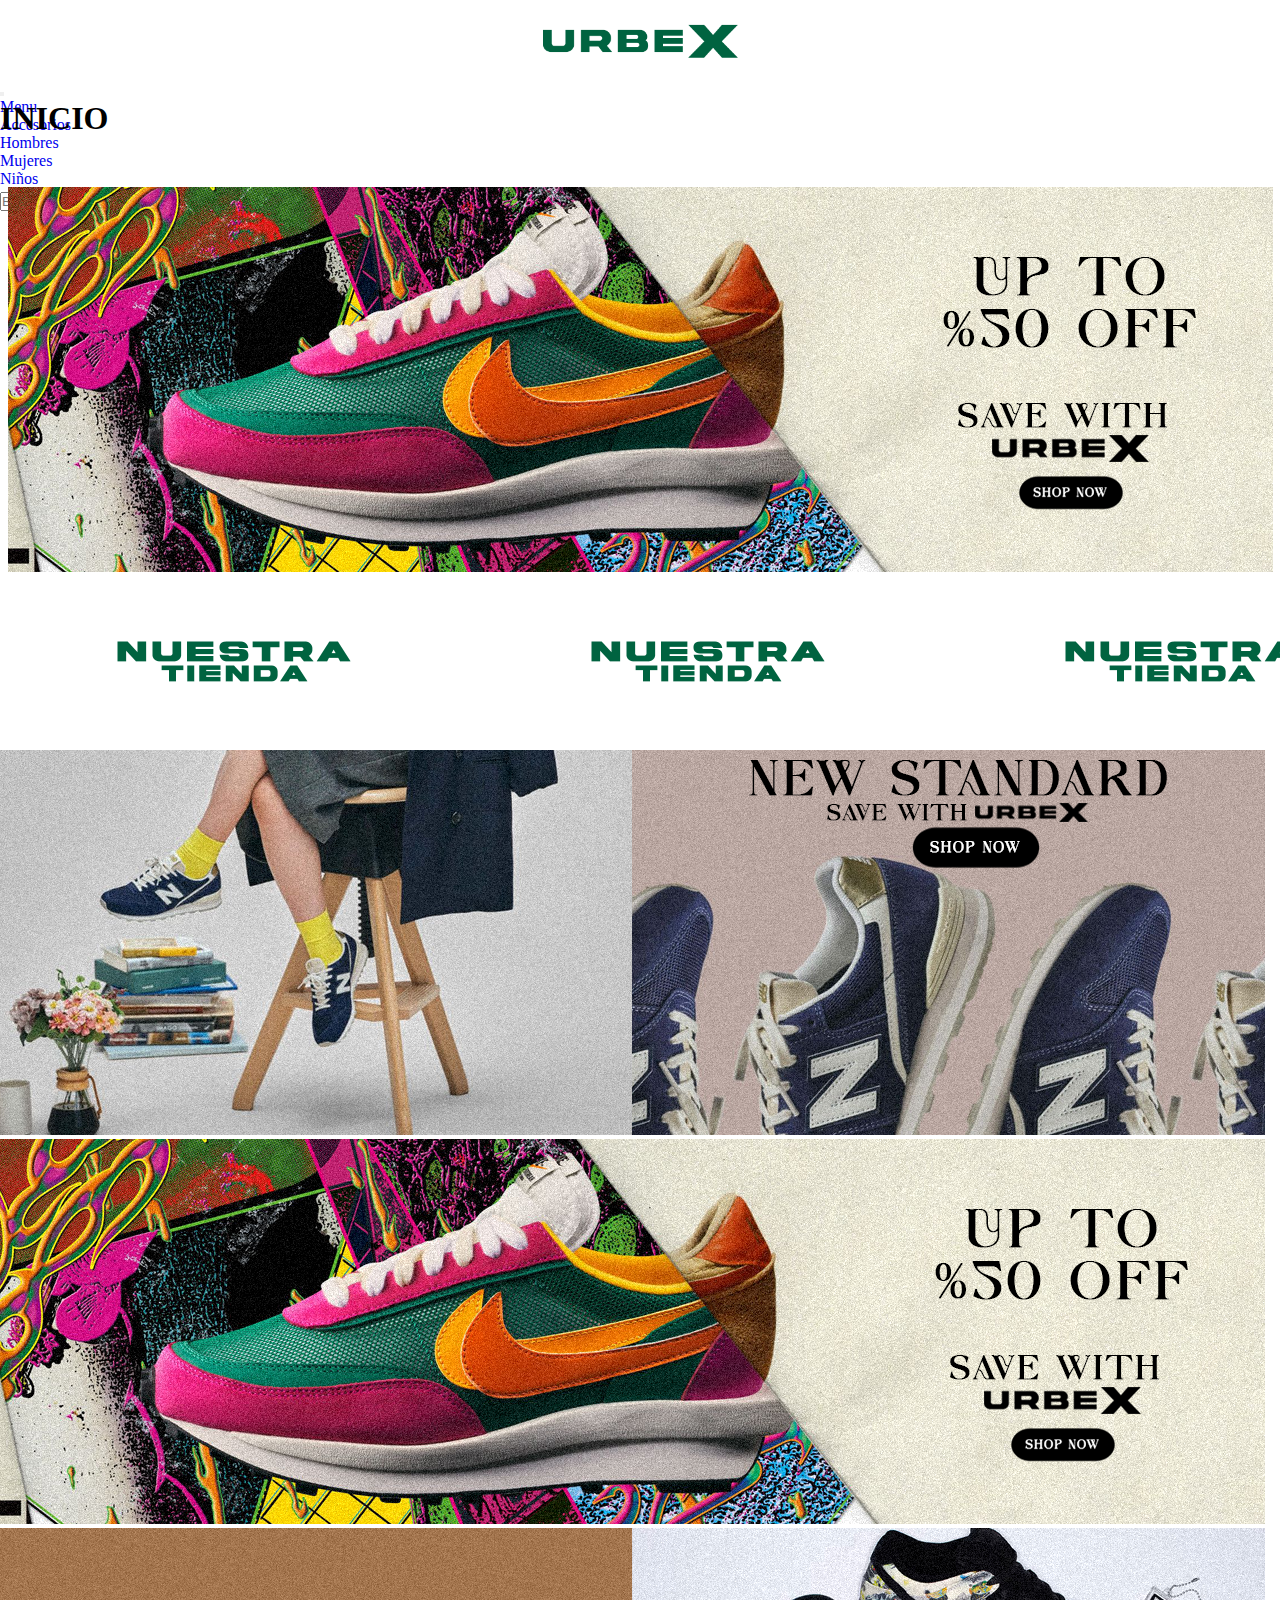
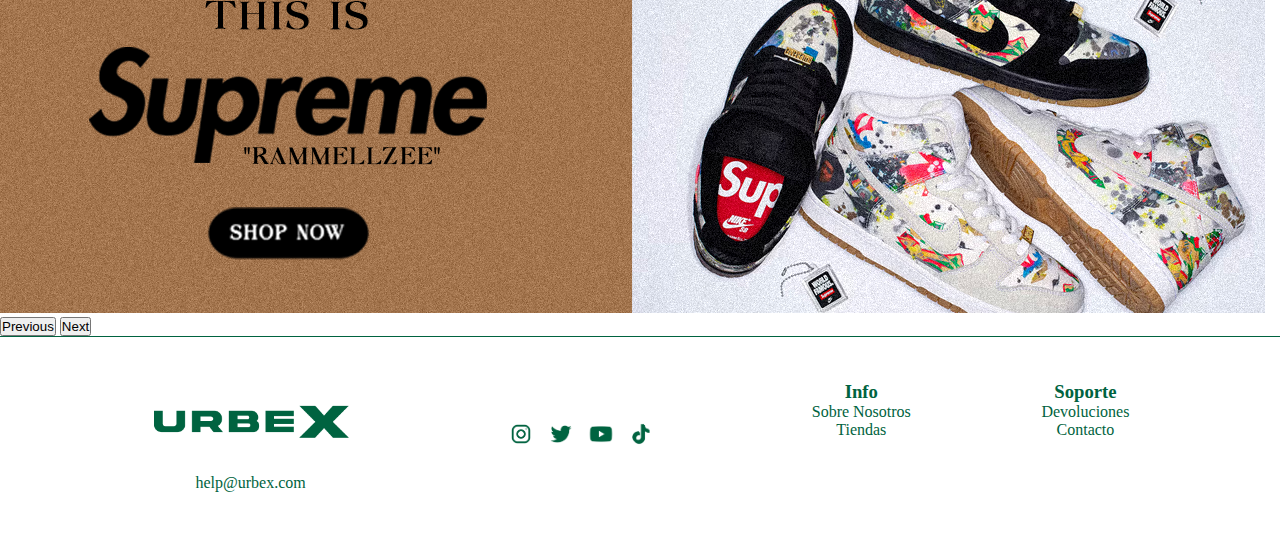
==== commit eb6dde4f: "arreglo error en header basico" ====
--- a/index.html
+++ b/index.html
@@ -9,7 +9,7 @@
       integrity="sha384-T3c6CoIi6uLrA9TneNEoa7RxnatzjcDSCmG1MXxSR1GAsXEV/Dwwykc2MPK8M2HN" crossorigin="anonymous">
     <meta name="description" content="Las mejores zapatillas calidad-precio! Envios a cualquier parte del mundo">
     <title>UrbeX: Sneakers, Streetwear</title>
-    <link rel="icon" type="img/x'icon" href="/img/favicon_urbex.png">
+    <link rel="icon" type="img/x'icon" href="./img/favicon_urbex.png">
     <meta name="keywords" content="zapatillas, calzado, moda, deportivas, sneakers, tendencias, estilo, calzado urbano">
   </head>
   
@@ -35,12 +35,6 @@
             <ul class="navbar-nav me-auto mb-2 mb-lg-0">
               <li class="nav-item">
                 <a class="nav-link active" aria-current="page" href="./index.html">Menu</a>
-              </li>
-              <li class="nav-item">
-                <a class="nav-link" href="./pages/nino-a.html">Sneakers</a>
-              </li>
-              <li class="nav-item">
-                <a class="nav-link" href="./pages/nino-a.html">Zapatillas</a>
               </li>
               <li class="nav-item">
                 <a class="nav-link" href="./pages/accesorio.html">Accesorios</a>
@@ -182,7 +176,7 @@
   
           <div>
             <ul>
-              <a href="./pages/aboutus.html">
+              <a href="./pages/sobrenosotros.html">
                 <li>Sobre Nosotros</li>
               </a>
               <a href="#seccion__stores">
--- a/css/estilos.css
+++ b/css/estilos.css
@@ -16,6 +16,17 @@
 ul,
 ol {
   list-style: none;
+}
+
+.banner {
+  margin: 20px;
+  display: flex;
+  align-items: center;
+  justify-content: center;
+}
+
+.superposicion {
+  margin-top: 40px;
 }
 
 .grilla {
@@ -24,14 +35,16 @@
   grid-template-columns: 1fr 1fr 1fr 1fr;
   grid-template-rows: 1fr 1fr;
   grid-template-areas: "donde donde  face  whats" "donde donde   instagram twitter";
+  width: 100%;
 }
 .grilla .donde {
   background-color: aliceblue;
   grid-area: donde;
-  background-image: url(../img/infooo.webp);
+  background-image: url(../img/ubicanos.jpg);
   background-repeat: no-repeat;
   background-size: cover;
   background-position: center;
+  width: 100%;
 }
 .grilla .face {
   background-color: aliceblue;
@@ -40,6 +53,7 @@
   background-repeat: no-repeat;
   background-size: cover;
   background-position: center;
+  width: 100%;
 }
 .grilla .whats {
   background-color: aliceblue;
@@ -48,6 +62,7 @@
   background-repeat: no-repeat;
   background-size: cover;
   background-position: center;
+  width: 100%;
 }
 .grilla .instagram {
   background-color: aliceblue;
@@ -56,6 +71,7 @@
   background-repeat: no-repeat;
   background-size: cover;
   background-position: center;
+  width: 100%;
 }
 .grilla .twitter {
   background-color: aliceblue;
@@ -64,6 +80,7 @@
   background-repeat: no-repeat;
   background-size: cover;
   background-position: center;
+  width: 100%;
 }
 .grilla .hijo {
   padding: 2rem;
@@ -71,20 +88,6 @@
   justify-content: center;
   align-items: center;
   color: white;
-}
-
-.row {
-  display: grid;
-  grid-template-columns: 1fr 1fr;
-  grid-template-rows: 1fr 1fr 1fr 1fr;
-  grid-template-areas: "# calzado calzado #" "# calzado calzado #";
-}
-.row .col {
-  grid-area: calzado;
-  display: flex;
-  justify-content: center;
-  align-items: center;
-  background-color: green;
 }
 
 /* Inicio estilos Header */
@@ -129,7 +132,6 @@
   border-color: rgba(255, 255, 255, 0);
 }
 
-/* Inicio estilos Header */
 .black1 {
   background-color: black;
   list-style-type: none;
@@ -200,8 +202,15 @@
   background-color: black;
 }
 
+.row .col {
+  border: solid;
+  padding: 10px;
+  justify-content: space-between;
+}
 .row .mercancia {
-  border: 1px;
+  width: 125px;
+  border: 5px;
+  padding: 10px;
 }
 .row .header_logo {
   width: 100px;
@@ -218,6 +227,131 @@
     width: 100%;
   }
 }
+@media (min-width: 320px) {
+  header {
+    background-color: white;
+    height: 100px;
+  }
+  header .header__logo {
+    display: flex;
+    justify-content: center;
+  }
+  .header__logo img {
+    width: 200px;
+    height: auto;
+    margin-top: 20px;
+    margin-bottom: 20px;
+  }
+}
+@media (min-width: 1200px) {
+  header {
+    background-color: white;
+  }
+  header img {
+    width: 200px;
+  }
+}
+.btn-verde {
+  color: #006340;
+  border-color: #006340;
+  margin-left: 10px;
+  margin-right: 10px;
+}
+.btn-verde:hover {
+  background-color: #006340;
+  color: white;
+  border-color: #006340;
+}
+
+@media (min-width: 1200px) {
+  footer {
+    background-color: white;
+    width: 100%;
+    height: 200px;
+    color: #006340;
+    padding: 20px;
+    border-top: solid 1px #006340;
+    display: flex;
+    justify-content: space-evenly;
+    flex-wrap: wrap;
+    align-content: center;
+  }
+  .social__logos {
+    align-items: center;
+    padding: 0.5rem;
+  }
+  .about__us ul a li {
+    color: #006340;
+    text-decoration: none;
+    padding: 0rem;
+    text-align: center;
+  }
+  .support__section ul a li {
+    color: #006340;
+    text-decoration: none;
+    padding: 0rem;
+    text-align: center;
+  }
+}
+@media (min-width: 320px) {
+  footer {
+    background-color: white;
+    width: 100%;
+    height: 100%;
+    color: #006340;
+    padding: 20px;
+    border-top: solid 1px #006340;
+  }
+  footer li {
+    color: #006340;
+  }
+  footer .alterno__footer {
+    display: flex;
+    justify-content: center;
+  }
+  .alterno__footer img {
+    width: 200px;
+    height: auto;
+    margin-top: 20px;
+    margin-bottom: 20px;
+  }
+  footer .correo__footer {
+    display: flex;
+    justify-content: center;
+  }
+  .correo__footer p {
+    text-decoration: none;
+    color: #006340;
+    margin-top: 10px;
+  }
+  footer .social__logos {
+    display: flex;
+    justify-content: center;
+    padding: 10px;
+    margin: 10px;
+  }
+  footer .about__us h3 {
+    display: flex;
+    justify-content: center;
+  }
+  .about__us ul {
+    display: flex;
+    flex-direction: column;
+    align-items: center;
+    padding: 0;
+    color: #006340;
+  }
+  footer .support__section h3 {
+    display: flex;
+    justify-content: center;
+  }
+  .support__section ul {
+    display: flex;
+    flex-direction: column;
+    align-items: center;
+    padding: 0;
+  }
+}
 /* -----------FOOTER---------- */
 @media (min-width: 320px) {
   footer {
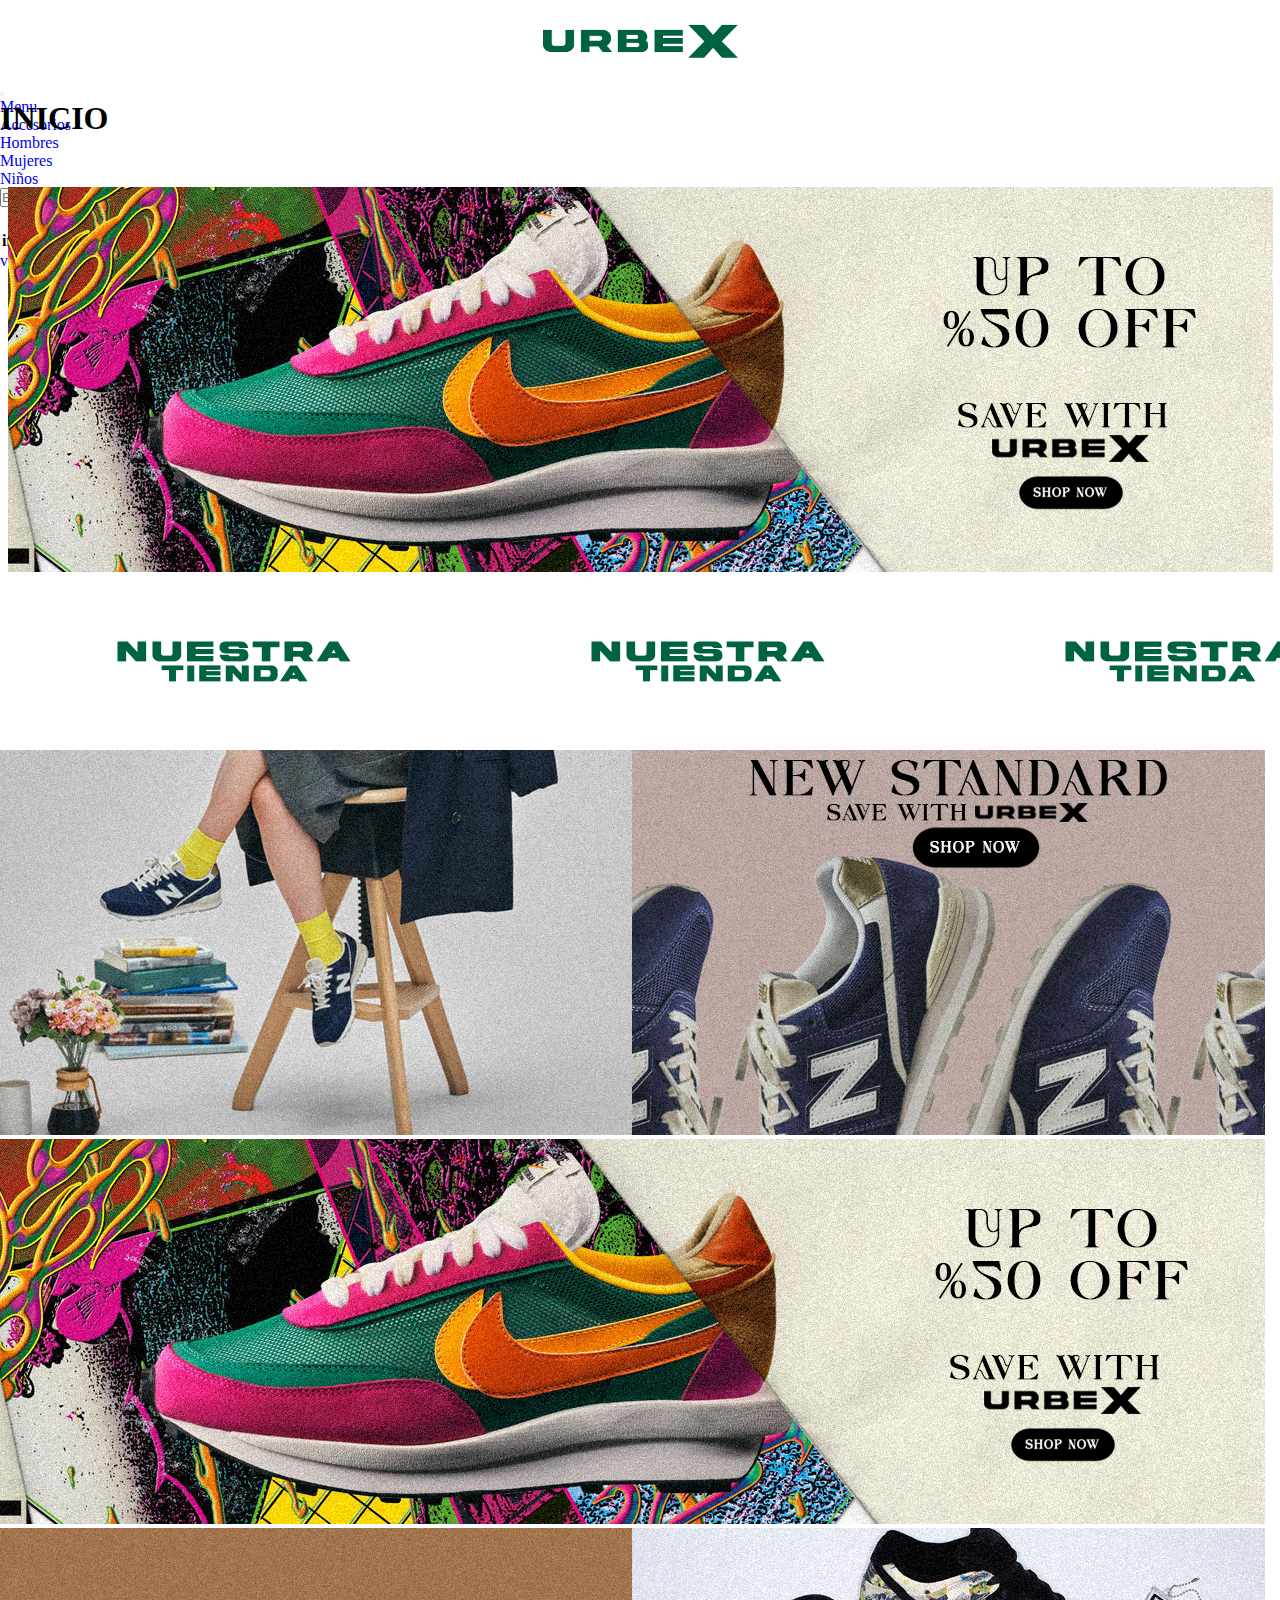
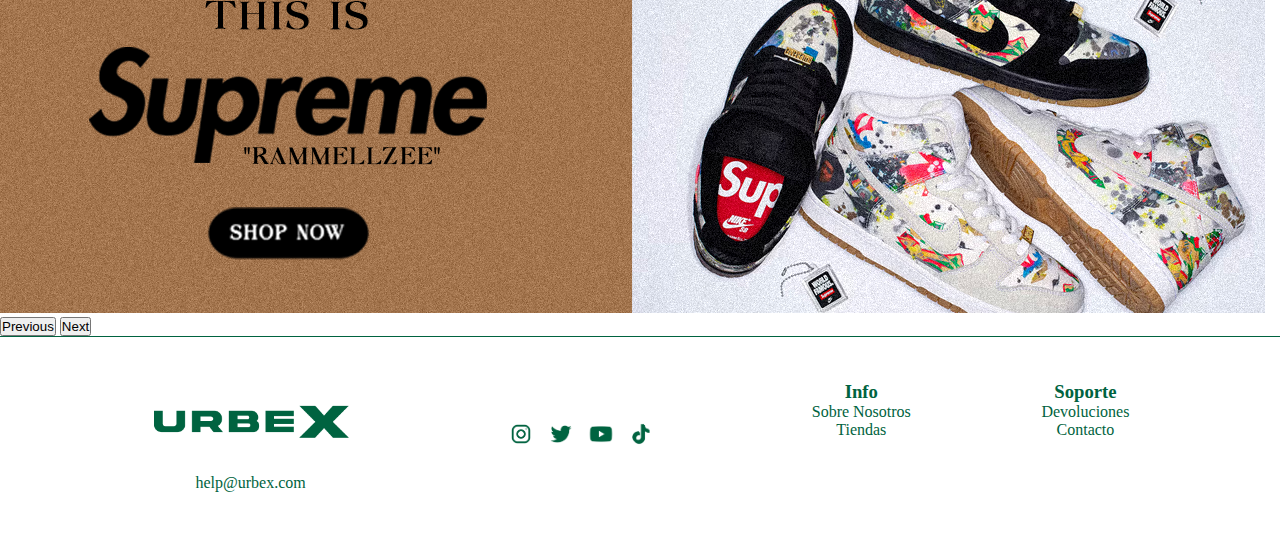
==== commit 0f4d08a6: "agrego el inicio del carrito de compras" ====
--- a/index.html
+++ b/index.html
@@ -1,221 +1,238 @@
 <!DOCTYPE html>
 <html lang="en">
-  <head>
-    <meta charset="UTF-8">
-    <meta name="viewport" content="width=, initial-scale=1.0">
-    <link rel="stylesheet" href="./css/estilos.css">
-    <link rel="stylesheet" href="https://unpkg.com/aos@next/dist/aos.css" />
-    <link href="https://cdn.jsdelivr.net/npm/bootstrap@5.3.2/dist/css/bootstrap.min.css" rel="stylesheet"
-      integrity="sha384-T3c6CoIi6uLrA9TneNEoa7RxnatzjcDSCmG1MXxSR1GAsXEV/Dwwykc2MPK8M2HN" crossorigin="anonymous">
-    <meta name="description" content="Las mejores zapatillas calidad-precio! Envios a cualquier parte del mundo">
-    <title>UrbeX: Sneakers, Streetwear</title>
-    <link rel="icon" type="img/x'icon" href="./img/favicon_urbex.png">
-    <meta name="keywords" content="zapatillas, calzado, moda, deportivas, sneakers, tendencias, estilo, calzado urbano">
-  </head>
-  
-  <body>
-  
-    <!-- ----HEADER---- -->
-    <header>
-  
-      <div class="header__logo">
-        <img src="img/urbeX_logo.png" alt="UrbeX Logo">
-      </div>
-  
-      <nav class="navbar navbar-expand-md shadow-sm p-3 mb-5 bg-body-tertiary">
-        <div class="container justify-content-center">
-          <a class="navbar-brand" href="#">
-          </a>
-          <button class="btn-burguer navbar-toggler" type="button" data-bs-toggle="collapse"
-            data-bs-target="#navbarSupportedContent" aria-controls="navbarSupportedContent" aria-expanded="false"
-            aria-label="Toggle navigation">
-            <span class="navbar-toggler-icon"></span>
-          </button>
-          <div class="collapse navbar-collapse" id="navbarSupportedContent">
-            <ul class="navbar-nav me-auto mb-2 mb-lg-0">
-              <li class="nav-item">
-                <a class="nav-link active" aria-current="page" href="./index.html">Menu</a>
-              </li>
-              <li class="nav-item">
-                <a class="nav-link" href="./pages/accesorio.html">Accesorios</a>
-              </li>
-              <li class="nav-item">
-                <a class="nav-link" href="./pages/hombre.html">Hombres</a>
-              </li>
-              <li class="nav-item">
-                <a class="nav-link" href="./pages/mujeres.html">Mujeres</a>
-              </li>
-              <li class="nav-item">
-                <a class="nav-link" href="./pages/nino-a.html">Niños</a>
-              </li>
-            </ul>
-            <form class="d-flex" role="search">
-              <input class="form-control me-2" type="search" placeholder="Busqueda" aria-label="Search">
-              <button class="btn btn-outline-success btn-verde" type="submit">Buscar</button>
+
+<head>
+  <meta charset="UTF-8">
+  <script src="/javascript/carrito.js"></script>
+  <meta name="viewport" content="width=, initial-scale=1.0">
+  <link rel="stylesheet" href="./css/estilos.css">
+  <link rel="stylesheet" href="https://unpkg.com/aos@next/dist/aos.css" />
+  <link href="https://cdn.jsdelivr.net/npm/bootstrap@5.3.2/dist/css/bootstrap.min.css" rel="stylesheet"
+    integrity="sha384-T3c6CoIi6uLrA9TneNEoa7RxnatzjcDSCmG1MXxSR1GAsXEV/Dwwykc2MPK8M2HN" crossorigin="anonymous">
+  <meta name="description" content="Las mejores zapatillas calidad-precio! Envios a cualquier parte del mundo">
+  <title>UrbeX: Sneakers, Streetwear</title>
+  <link rel="icon" type="img/x'icon" href="./img/favicon_urbex.png">
+  <meta name="keywords" content="zapatillas, calzado, moda, deportivas, sneakers, tendencias, estilo, calzado urbano">
+
+</head>
+
+<body>
+
+  <!-- ----HEADER---- -->
+  <header>
+
+    <div class="header__logo">
+      <img src="img/urbeX_logo.png" alt="UrbeX Logo">
+    </div>
+
+    <nav class="navbar navbar-expand-md shadow-sm p-3 mb-5 bg-body-tertiary">
+      <div class="container justify-content-center">
+        <a class="navbar-brand" href="#">
+        </a>
+        <button class="btn-burguer navbar-toggler" type="button" data-bs-toggle="collapse"
+          data-bs-target="#navbarSupportedContent" aria-controls="navbarSupportedContent" aria-expanded="false"
+          aria-label="Toggle navigation">
+          <span class="navbar-toggler-icon"></span>
+        </button>
+        <div class="collapse navbar-collapse" id="navbarSupportedContent">
+          <ul class="navbar-nav me-auto mb-2 mb-lg-0">
+            <li class="nav-item">
+              <a class="nav-link active" aria-current="page" href="./index.html">Menu</a>
+            </li>
+            <li class="nav-item">
+              <a class="nav-link" href="./pages/accesorio.html">Accesorios</a>
+            </li>
+            <li class="nav-item">
+              <a class="nav-link" href="./pages/hombre.html">Hombres</a>
+            </li>
+            <li class="nav-item">
+              <a class="nav-link" href="./pages/mujeres.html">Mujeres</a>
+            </li>
+            <li class="nav-item">
+              <a class="nav-link" href="./pages/nino-a.html">Niños</a>
+            </li>
+          </ul>
+          <form class="d-flex" role="search">
+            <input class="form-control me-2" type="search" placeholder="Busqueda" aria-label="Search">
+         
+            <button class="btn btn-outline-success btn-verde" type="submit">Buscar</button>
+       
+            <div id="carrito">
               <a href=""><button class="btn btn-outline-success btn-verde" type="button"><svg
                     xmlns="http://www.w3.org/2000/svg" width="16" height="16" fill="currentColor" class="bi bi-cart2"
                     viewBox="0 0 16 16">
+
                     <path
                       d="M0 2.5A.5.5 0 0 1 .5 2H2a.5.5 0 0 1 .485.379L2.89 4H14.5a.5.5 0 0 1 .485.621l-1.5 6A.5.5 0 0 1 13 11H4a.5.5 0 0 1-.485-.379L1.61 3H.5a.5.5 0 0 1-.5-.5zM3.14 5l1.25 5h8.22l1.25-5H3.14zM5 13a1 1 0 1 0 0 2 1 1 0 0 0 0-2zm-2 1a2 2 0 1 1 4 0 2 2 0 0 1-4 0zm9-1a1 1 0 1 0 0 2 1 1 0 0 0 0-2zm-2 1a2 2 0 1 1 4 0 2 2 0 0 1-4 0z" />
                   </svg></button></a>
-            </form>
-          </div>
-        </div>
-      </nav>
-  
-  
-  
-  
-  
-  
-  
-    </header>
-    <!-- Fin Header -->
-  
-  
-    <main>
-  
-      <h1>INICIO</h1>
-  
-  
-      <div class="banner_nb_promocional">
-        <a href="./pages/nino-a.html"><img src="img/banner-second.png" alt="Banner Promocional de New Balance"></a>
-      </div>
-  
-      <!-- animacion carrusel infinito nuestra tienda -->
-      <div id="seccion__stores" class="ourst__logos">
-        <div class="ourst__slide">
-          <img src="./img/our_stores.png" alt="Nuestra Tienda Imagen">
-          <img src="./img/our_stores.png" alt="Nuestra Tienda Imagen">
-          <img src="./img/our_stores.png" alt="Nuestra Tienda Imagen">
-          <img src="./img/our_stores.png" alt="Nuestra Tienda Imagen">
-          <img src="./img/our_stores.png" alt="Nuestra Tienda Imagen">
-          <img src="./img/our_stores.png" alt="Nuestra Tienda Imagen">
-          <img src="./img/our_stores.png" alt="Nuestra Tienda Imagen">
-          <img src="./img/our_stores.png" alt="Nuestra Tienda Imagen">
-        </div>
-        <div class="ourst__slide">
-          <img src="./img/our_stores.png" alt="Nuestra Tienda Imagen">
-          <img src="./img/our_stores.png" alt="Nuestra Tienda Imagen">
-          <img src="./img/our_stores.png" alt="Nuestra Tienda Imagen">
-          <img src="./img/our_stores.png" alt="Nuestra Tienda Imagen">
-          <img src="./img/our_stores.png" alt="Nuestra Tienda Imagen">
-          <img src="./img/our_stores.png" alt="Nuestra Tienda Imagen">
-          <img src="./img/our_stores.png" alt="Nuestra Tienda Imagen">
-          <img src="./img/our_stores.png" alt="Nuestra Tienda Imagen">
-        </div>
-      </div>
-  
-  
-  
-      <!-- CARRUSEL -->
-  
-      <div id="carouselExampleAutoplaying" class="carousel slide" data-bs-ride="carousel">
-        <div class="carousel-inner">
-            <div class="carousel-item active">
-                <img src="img/banner-first.png" class="d-block w-100"
-                    alt="Banner Promocional sobre New Balance">
+                  <table id="listacarrito" class="u-full-width">
+              <thead>
+                <tr>
+                  <th>imagen</th>
+                  <th>nombre</th>
+                  <th>precio</th>
+                  <th>cantidad</th>
+                </tr>
+                <tbody></tbody>
+              </thead>
+            </table>
+              <a href="#" id="vaciarcarrito" class="button u-full-width"> vaciar carrito </a>
             </div>
-            <div class="carousel-item">
-                <img src="img/banner-second.png" class="d-block w-100"
-                    alt="Banner Promocional sobre Nike">
-            </div>
-            <div class="carousel-item">
-              <img src="img/banner-third.png" class="d-block w-100"
-                  alt="Banner Promocional sobre Supreme con NikeSB">
-          </div>
-        </div>
-        <button class="carousel-control-prev" type="button" data-bs-target="#carouselExampleAutoplaying"
-            data-bs-slide="prev">
-            <span class="carousel-control-prev-icon" aria-hidden="true"></span>
-            <span class="visually-hidden">Previous</span>
-        </button>
-        <button class="carousel-control-next" type="button" data-bs-target="#carouselExampleAutoplaying"
-            data-bs-slide="next">
-            <span class="carousel-control-next-icon" aria-hidden="true"></span>
-            <span class="visually-hidden">Next</span>
-        </button>
-    </div>
-  
-      <!-- Inicio footer -->
-  
-      <!-- ----FOOTER---- -->
-  
-      <footer>
-  
-        <section>
-          <div class="alterno__footer">
-            <a href="./index.html">
-              <img src="img/urbeX_logo.png" alt="UrbeX Logo">
-            </a>
-          </div>
-  
-          <div class="correo__footer">
-            <a href="https://mail.google.com/mail/u/0/#inbox?compose=new" target="_blank">
-              <p>help@urbex.com</p>
-            </a>
-          </div>
-        </section>
-  
-        <div class="social__logos">
-  
-          <a href="https://www.instagram.com" target="_blank"><img src="./img/instagram_green.png" width="40px"
-              height="40px" alt="Instagram App"></a>
-          <a href="https://twitter.com" target="_blank"><img src="./img/twitter_green.png" width="40px" height="40px"
-              alt="Twitter App"></a>
-          <a href="https://www.youtube.com" target="_blank"><img src="./img/youtube_green.png" width="40px"
-              height="40px" alt="Youtube App"></a>
-          <a href="https://www.tiktok.com" target="_blank"><img src="./img/tiktok_green.png" width="40px"
-              height="40px" alt="Tiktok App"></a>
-        </div>
-  
-        <section class="about__us">
-          <div>
-            <h3>Info</h3>
-          </div>
-  
-          <div>
-            <ul>
-              <a href="./pages/sobrenosotros.html">
-                <li>Sobre Nosotros</li>
-              </a>
-              <a href="#seccion__stores">
-                <li>Tiendas</li>
-              </a>
-            </ul>
-          </div>
-        </section>
-  
-  
-  
-        <section class="support__section">
-  
-          <div>
-            <h3>Soporte</h3>
-          </div>
-  
-          <div>
-            <ul>
-              <a href="./pages/devoluciones.html">
-                <li>Devoluciones</li>
-              </a>
-              <a href="./pages/contacto.html">
-                <li>Contacto</li>
-              </a>
-            </ul>
-          </div>
-  
-        </section>
-  
-      </footer>
-  
-      <script src="https://cdn.jsdelivr.net/npm/bootstrap@5.3.2/dist/js/bootstrap.bundle.min.js"
-        integrity="sha384-C6RzsynM9kWDrMNeT87bh95OGNyZPhcTNXj1NW7RuBCsyN/o0jlpcV8Qyq46cDfL"
-        crossorigin="anonymous"></script>
-      <script src="https://unpkg.com/aos@next/dist/aos.js"></script>
-      <script>
-        AOS.init();
-      </script>
-  </body>
-  
-  </html>+          </form>
+        </div>
+      </div>
+    </nav>
+
+
+
+
+
+
+
+  </header>
+  <!-- Fin Header -->
+
+
+  <main>
+
+    <h1>INICIO</h1>
+
+
+    <div class="banner_nb_promocional">
+      <a href="./pages/nino-a.html"><img src="img/banner-second.png" alt="Banner Promocional de New Balance"></a>
+    </div>
+
+    <!-- animacion carrusel infinito nuestra tienda -->
+    <div id="seccion__stores" class="ourst__logos">
+      <div class="ourst__slide">
+        <img src="./img/our_stores.png" alt="Nuestra Tienda Imagen">
+        <img src="./img/our_stores.png" alt="Nuestra Tienda Imagen">
+        <img src="./img/our_stores.png" alt="Nuestra Tienda Imagen">
+        <img src="./img/our_stores.png" alt="Nuestra Tienda Imagen">
+        <img src="./img/our_stores.png" alt="Nuestra Tienda Imagen">
+        <img src="./img/our_stores.png" alt="Nuestra Tienda Imagen">
+        <img src="./img/our_stores.png" alt="Nuestra Tienda Imagen">
+        <img src="./img/our_stores.png" alt="Nuestra Tienda Imagen">
+      </div>
+      <div class="ourst__slide">
+        <img src="./img/our_stores.png" alt="Nuestra Tienda Imagen">
+        <img src="./img/our_stores.png" alt="Nuestra Tienda Imagen">
+        <img src="./img/our_stores.png" alt="Nuestra Tienda Imagen">
+        <img src="./img/our_stores.png" alt="Nuestra Tienda Imagen">
+        <img src="./img/our_stores.png" alt="Nuestra Tienda Imagen">
+        <img src="./img/our_stores.png" alt="Nuestra Tienda Imagen">
+        <img src="./img/our_stores.png" alt="Nuestra Tienda Imagen">
+        <img src="./img/our_stores.png" alt="Nuestra Tienda Imagen">
+      </div>
+    </div>
+
+
+
+    <!-- CARRUSEL -->
+
+    <div id="carouselExampleAutoplaying" class="carousel slide" data-bs-ride="carousel">
+      <div class="carousel-inner">
+        <div class="carousel-item active">
+          <img src="img/banner-first.png" class="d-block w-100" alt="Banner Promocional sobre New Balance">
+        </div>
+        <div class="carousel-item">
+          <img src="img/banner-second.png" class="d-block w-100" alt="Banner Promocional sobre Nike">
+        </div>
+        <div class="carousel-item">
+          <img src="img/banner-third.png" class="d-block w-100" alt="Banner Promocional sobre Supreme con NikeSB">
+        </div>
+      </div>
+      <button class="carousel-control-prev" type="button" data-bs-target="#carouselExampleAutoplaying"
+        data-bs-slide="prev">
+        <span class="carousel-control-prev-icon" aria-hidden="true"></span>
+        <span class="visually-hidden">Previous</span>
+      </button>
+      <button class="carousel-control-next" type="button" data-bs-target="#carouselExampleAutoplaying"
+        data-bs-slide="next">
+        <span class="carousel-control-next-icon" aria-hidden="true"></span>
+        <span class="visually-hidden">Next</span>
+      </button>
+    </div>
+
+    <!-- Inicio footer -->
+
+    <!-- ----FOOTER---- -->
+
+    <footer>
+
+      <section>
+        <div class="alterno__footer">
+          <a href="./index.html">
+            <img src="img/urbeX_logo.png" alt="UrbeX Logo">
+          </a>
+        </div>
+
+        <div class="correo__footer">
+          <a href="https://mail.google.com/mail/u/0/#inbox?compose=new" target="_blank">
+            <p>help@urbex.com</p>
+          </a>
+        </div>
+      </section>
+
+      <div class="social__logos">
+
+        <a href="https://www.instagram.com" target="_blank"><img src="./img/instagram_green.png" width="40px"
+            height="40px" alt="Instagram App"></a>
+        <a href="https://twitter.com" target="_blank"><img src="./img/twitter_green.png" width="40px" height="40px"
+            alt="Twitter App"></a>
+        <a href="https://www.youtube.com" target="_blank"><img src="./img/youtube_green.png" width="40px" height="40px"
+            alt="Youtube App"></a>
+        <a href="https://www.tiktok.com" target="_blank"><img src="./img/tiktok_green.png" width="40px" height="40px"
+            alt="Tiktok App"></a>
+      </div>
+
+      <section class="about__us">
+        <div>
+          <h3>Info</h3>
+        </div>
+
+        <div>
+          <ul>
+            <a href="./pages/sobrenosotros.html">
+              <li>Sobre Nosotros</li>
+            </a>
+            <a href="#seccion__stores">
+              <li>Tiendas</li>
+            </a>
+          </ul>
+        </div>
+      </section>
+
+
+
+      <section class="support__section">
+
+        <div>
+          <h3>Soporte</h3>
+        </div>
+
+        <div>
+          <ul>
+            <a href="./pages/devoluciones.html">
+              <li>Devoluciones</li>
+            </a>
+            <a href="./pages/contacto.html">
+              <li>Contacto</li>
+            </a>
+          </ul>
+        </div>
+
+      </section>
+
+    </footer>
+
+    <script src="https://cdn.jsdelivr.net/npm/bootstrap@5.3.2/dist/js/bootstrap.bundle.min.js"
+      integrity="sha384-C6RzsynM9kWDrMNeT87bh95OGNyZPhcTNXj1NW7RuBCsyN/o0jlpcV8Qyq46cDfL"
+      crossorigin="anonymous"></script>
+    <script src="https://unpkg.com/aos@next/dist/aos.js"></script>
+    <script>
+      AOS.init();
+    </script>
+</body>
+
+</html>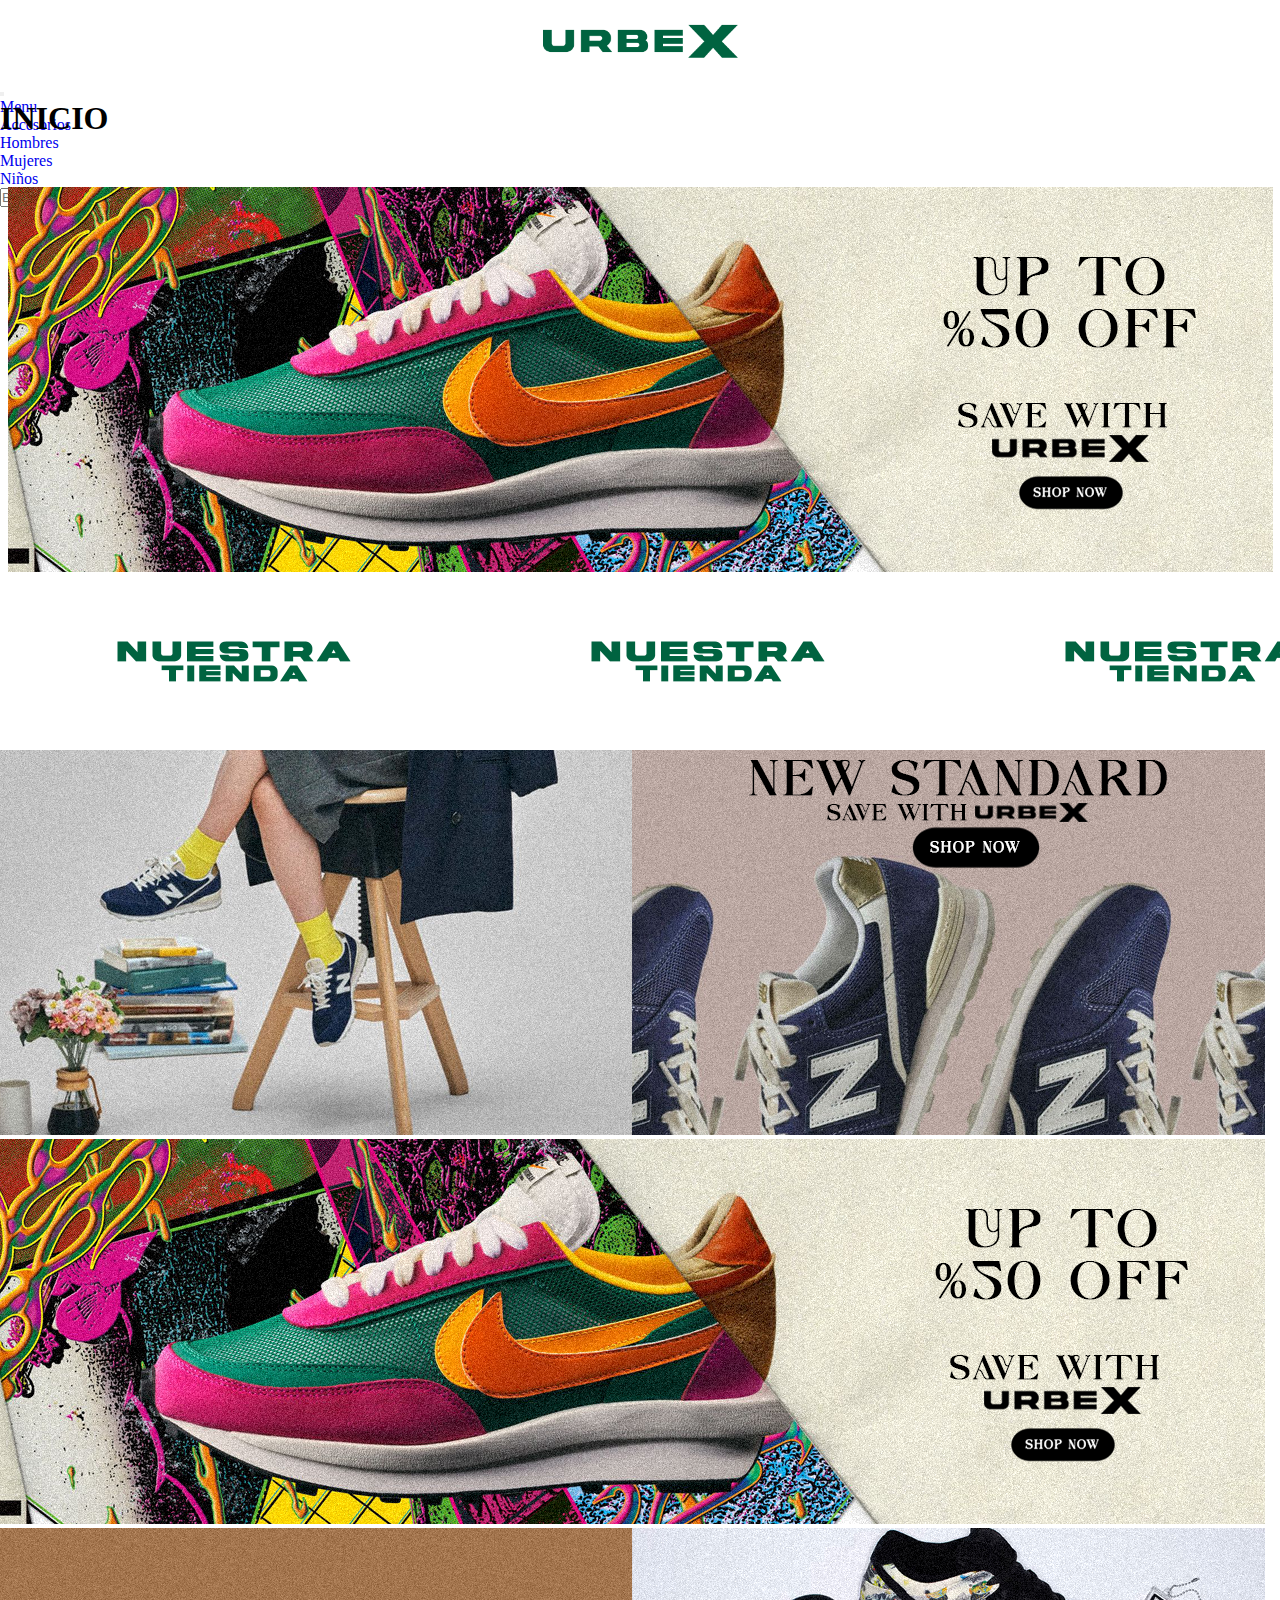
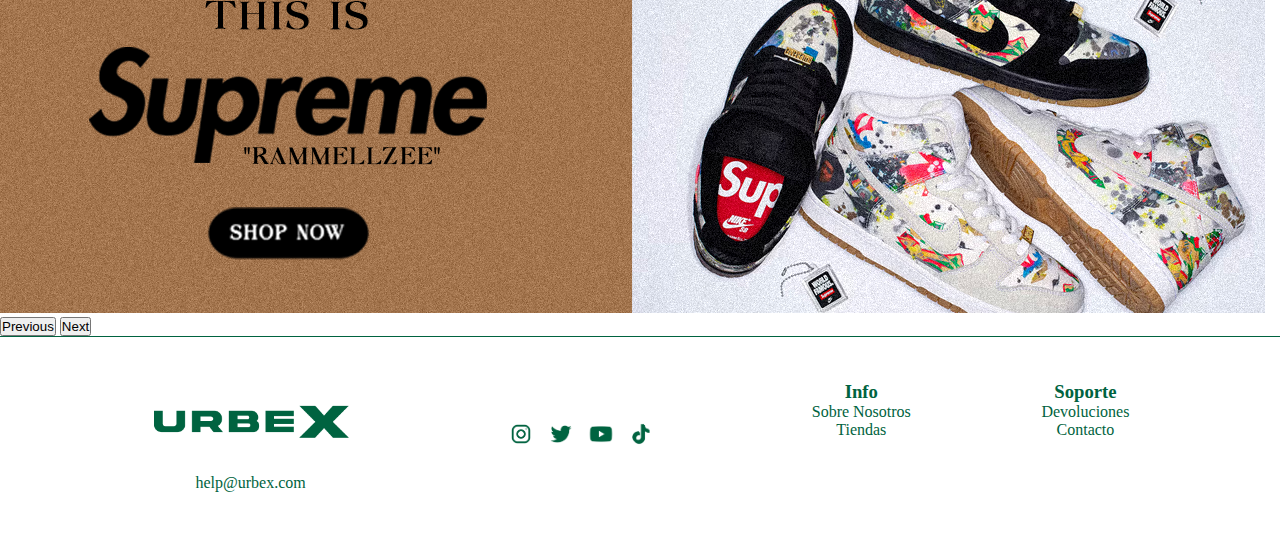
==== commit 3b5da881: "empezamos con el carrito funcional" ====
--- a/index.html
+++ b/index.html
@@ -58,26 +58,14 @@
             <button class="btn btn-outline-success btn-verde" type="submit">Buscar</button>
        
             <div id="carrito">
-              <a href=""><button class="btn btn-outline-success btn-verde" type="button"><svg
+              <a  href="./pages/carrito.html"><button class="btn btn-outline-success btn-verde" type="button" ><svg
                     xmlns="http://www.w3.org/2000/svg" width="16" height="16" fill="currentColor" class="bi bi-cart2"
                     viewBox="0 0 16 16">
 
                     <path
                       d="M0 2.5A.5.5 0 0 1 .5 2H2a.5.5 0 0 1 .485.379L2.89 4H14.5a.5.5 0 0 1 .485.621l-1.5 6A.5.5 0 0 1 13 11H4a.5.5 0 0 1-.485-.379L1.61 3H.5a.5.5 0 0 1-.5-.5zM3.14 5l1.25 5h8.22l1.25-5H3.14zM5 13a1 1 0 1 0 0 2 1 1 0 0 0 0-2zm-2 1a2 2 0 1 1 4 0 2 2 0 0 1-4 0zm9-1a1 1 0 1 0 0 2 1 1 0 0 0 0-2zm-2 1a2 2 0 1 1 4 0 2 2 0 0 1-4 0z" />
-                  </svg></button></a>
-                  <table id="listacarrito" class="u-full-width">
-              <thead>
-                <tr>
-                  <th>imagen</th>
-                  <th>nombre</th>
-                  <th>precio</th>
-                  <th>cantidad</th>
-                </tr>
-                <tbody></tbody>
-              </thead>
-            </table>
-              <a href="#" id="vaciarcarrito" class="button u-full-width"> vaciar carrito </a>
-            </div>
+                  </svg></button></a >
+             </div>
           </form>
         </div>
       </div>
